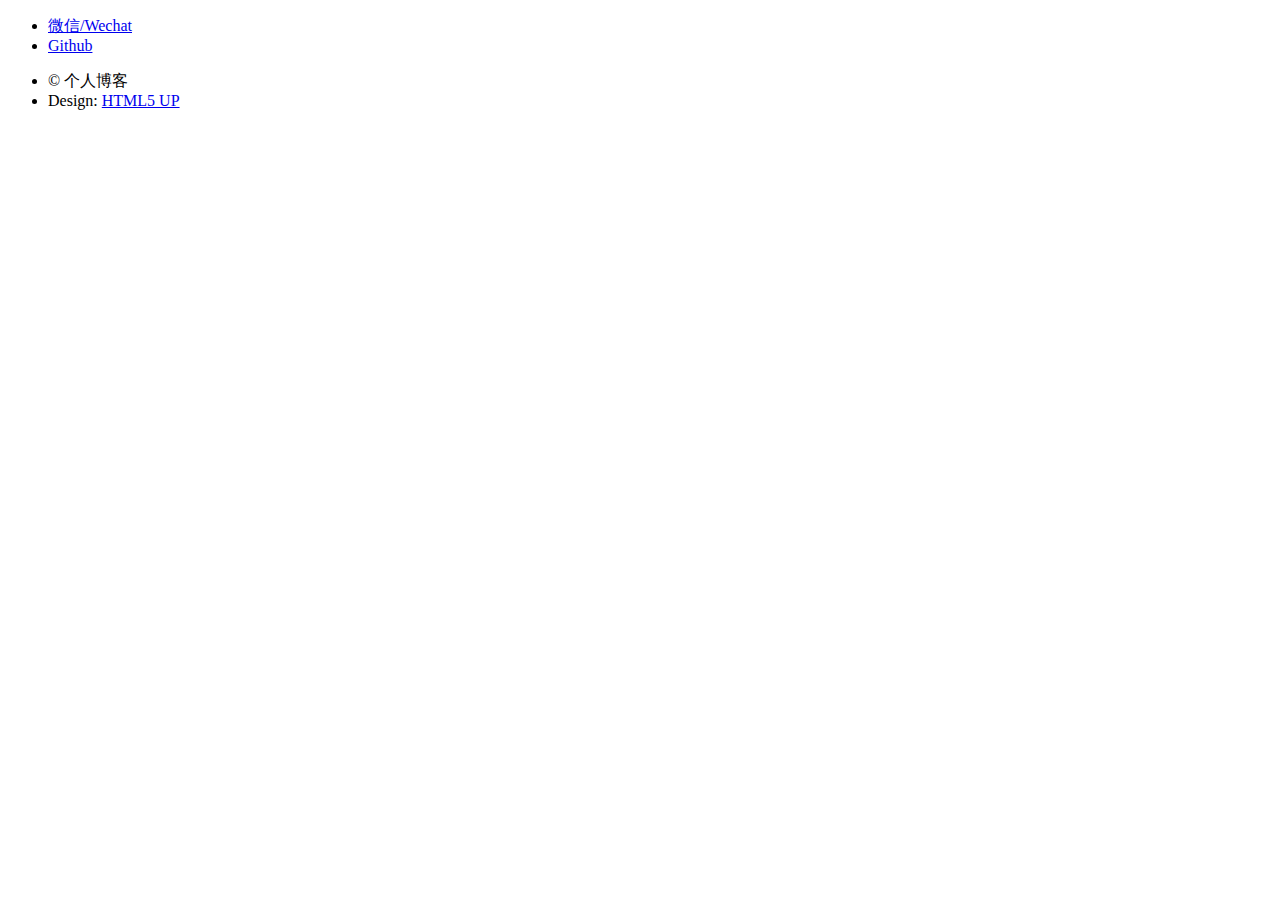
==== essays/20220725.html @ f76a9ac5 "Create 20220725.html" ====
<!DOCTYPE HTML>
<!--
	Strata by HTML5 UP
	html5up.net | @ajlkn
	Free for personal and commercial use under the CCA 3.0 license (html5up.net/license)
-->
<html>
	<head>
		<title>Strata by HTML5 UP</title>
		<meta charset="utf-8" />
		<meta name="viewport" content="width=device-width, initial-scale=1, user-scalable=no" />
		<link rel="stylesheet" href="assets/css/main.css" />
	</head>
	<body class="is-preload">
        		<!-- Footer -->
			<footer id="footer">
				<div class="inner">
					<ul class="icons">
						
						<li><a href="#" class="icon brands fa fa-weixin"><span class="label">微信/Wechat</span></a></li>
						<li><a href="https://github.com/demonh6" class="icon brands fa-github"><span class="label">Github</span></a></li>
					</ul>
					<ul class="copyright">
						<li>&copy; 个人博客</li><li>Design: <a href="http://html5up.net">HTML5 UP</a></li>
					</ul>
				</div>
			</footer>

		<!-- Scripts -->
			<script src="assets/js/jquery.min.js"></script>
			<script src="assets/js/jquery.poptrox.min.js"></script>
			<script src="assets/js/browser.min.js"></script>
			<script src="assets/js/breakpoints.min.js"></script>
			<script src="assets/js/util.js"></script>
			<script src="assets/js/main.js"></script>

	</body>
</html>
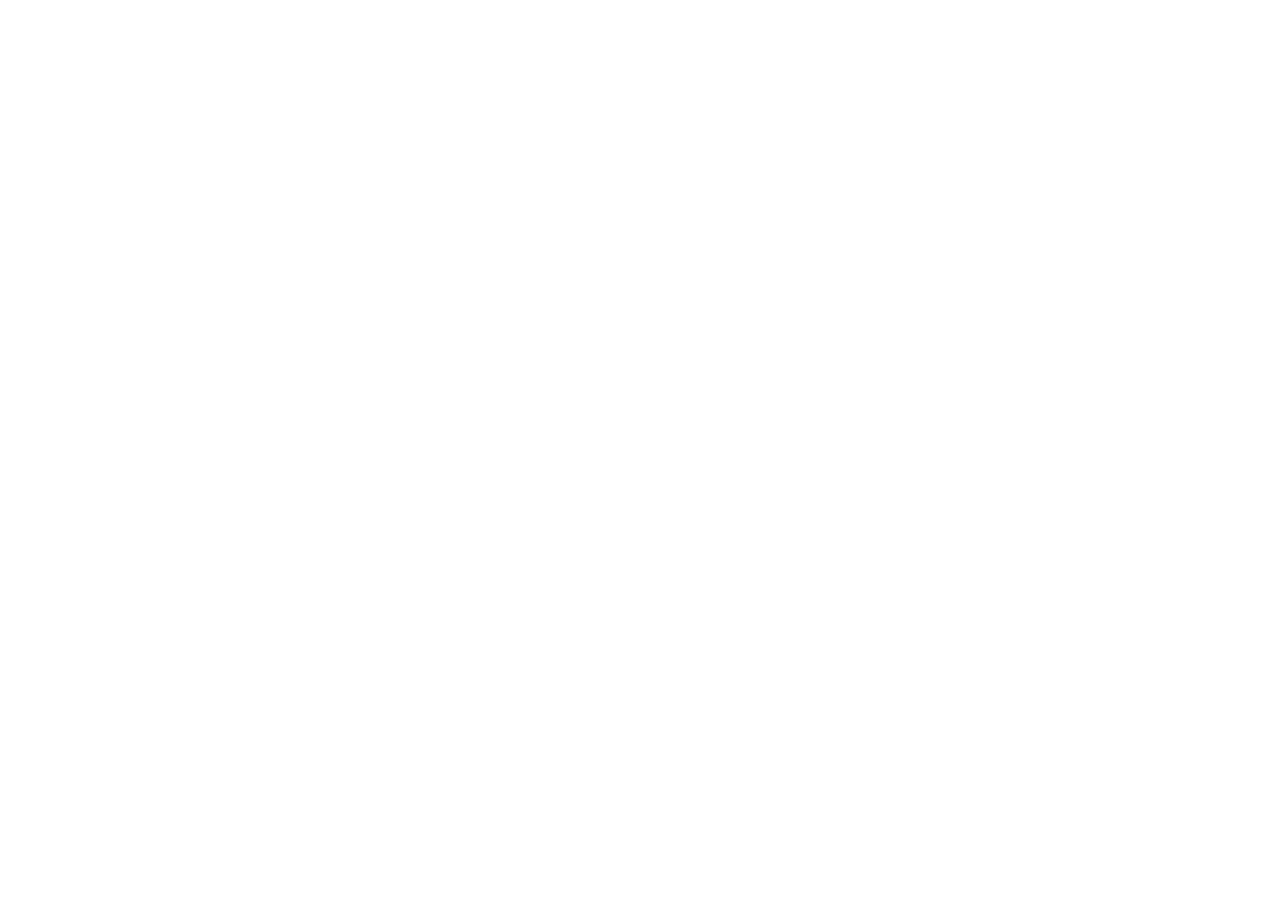
==== commit cbf86df9: "Update 20220725.html" ====
--- a/essays/20220725.html
+++ b/essays/20220725.html
@@ -9,7 +9,7 @@
 		<title>Strata by HTML5 UP</title>
 		<meta charset="utf-8" />
 		<meta name="viewport" content="width=device-width, initial-scale=1, user-scalable=no" />
-		<link rel="stylesheet" href="assets/css/main.css" />
+		<link rel="stylesheet" href="../assets/css/main.css" />
 	</head>
 	<body class="is-preload">
         		<!-- Footer -->
@@ -27,12 +27,12 @@
 			</footer>
 
 		<!-- Scripts -->
-			<script src="assets/js/jquery.min.js"></script>
-			<script src="assets/js/jquery.poptrox.min.js"></script>
-			<script src="assets/js/browser.min.js"></script>
-			<script src="assets/js/breakpoints.min.js"></script>
-			<script src="assets/js/util.js"></script>
-			<script src="assets/js/main.js"></script>
+			<script src="../assets/js/jquery.min.js"></script>
+			<script src="../assets/js/jquery.poptrox.min.js"></script>
+			<script src="../assets/js/browser.min.js"></script>
+			<script src="../assets/js/breakpoints.min.js"></script>
+			<script src="../assets/js/util.js"></script>
+			<script src="../assets/js/main.js"></script>
 
 	</body>
 </html>--- a/assets/css/main.css
+++ b/assets/css/main.css
@@ -0,0 +1,3221 @@
+@import url("fontawesome-all.min.css");
+@import url("https://fonts.googleapis.com/css?family=Source+Sans+Pro:400,400italic");
+
+/*
+	Strata by HTML5 UP
+	html5up.net | @ajlkn
+	Free for personal and commercial use under the CCA 3.0 license (html5up.net/license)
+*/
+
+html, body, div, span, applet, object,
+iframe, h1, h2, h3, h4, h5, h6, p, blockquote,
+pre, a, abbr, acronym, address, big, cite,
+code, del, dfn, em, img, ins, kbd, q, s, samp,
+small, strike, strong, sub, sup, tt, var, b,
+u, i, center, dl, dt, dd, ol, ul, li, fieldset,
+form, label, legend, table, caption, tbody,
+tfoot, thead, tr, th, td, article, aside,
+canvas, details, embed, figure, figcaption,
+footer, header, hgroup, menu, nav, output, ruby,
+section, summary, time, mark, audio, video {
+	margin: 0;
+	padding: 0;
+	border: 0;
+	font-size: 100%;
+	font: inherit;
+	vertical-align: baseline;}
+
+article, aside, details, figcaption, figure,
+footer, header, hgroup, menu, nav, section {
+	display: block;}
+
+body {
+	line-height: 1;
+}
+
+ol, ul {
+	list-style: none;
+}
+
+blockquote, q {
+	quotes: none;
+}
+
+	blockquote:before, blockquote:after, q:before, q:after {
+		content: '';
+		content: none;
+	}
+
+table {
+	border-collapse: collapse;
+	border-spacing: 0;
+}
+
+body {
+	-webkit-text-size-adjust: none;
+}
+
+mark {
+	background-color: transparent;
+	color: inherit;
+}
+
+input::-moz-focus-inner {
+	border: 0;
+	padding: 0;
+}
+
+input, select, textarea {
+	-moz-appearance: none;
+	-webkit-appearance: none;
+	-ms-appearance: none;
+	appearance: none;
+}
+
+/* Basic */
+
+	html {
+		box-sizing: border-box;
+	}
+
+	*, *:before, *:after {
+		box-sizing: inherit;
+	}
+
+	body {
+		background: #fff;
+	}
+
+		body.is-preload *, body.is-preload *:before, body.is-preload *:after {
+			-moz-animation: none !important;
+			-webkit-animation: none !important;
+			-ms-animation: none !important;
+			animation: none !important;
+			-moz-transition: none !important;
+			-webkit-transition: none !important;
+			-ms-transition: none !important;
+			transition: none !important;
+		}
+
+	body, input, select, textarea {
+		color: #a2a2a2;
+		font-family: "Source Sans Pro", Helvetica, sans-serif;
+		font-size: 16pt;
+		font-weight: 400;
+		line-height: 1.75em;
+	}
+
+	a {
+		-moz-transition: color 0.2s ease-in-out, border-color 0.2s ease-in-out;
+		-webkit-transition: color 0.2s ease-in-out, border-color 0.2s ease-in-out;
+		-ms-transition: color 0.2s ease-in-out, border-color 0.2s ease-in-out;
+		transition: color 0.2s ease-in-out, border-color 0.2s ease-in-out;
+		border-bottom: dotted 1px;
+		color: #49bf9d;
+		text-decoration: none;
+	}
+
+		a:hover {
+			border-bottom-color: transparent;
+			color: #49bf9d !important;
+			text-decoration: none;
+		}
+
+	strong, b {
+		color: #787878;
+		font-weight: 400;
+	}
+
+	em, i {
+		font-style: italic;
+	}
+
+	p {
+		margin: 0 0 2em 0;
+	}
+
+	h1, h2, h3, h4, h5, h6 {
+		color: #787878;
+		font-weight: 400;
+		line-height: 1em;
+		margin: 0 0 1em 0;
+	}
+
+		h1 a, h2 a, h3 a, h4 a, h5 a, h6 a {
+			color: inherit;
+			text-decoration: none;
+		}
+
+	h1 {
+		font-size: 2em;
+		line-height: 1.5em;
+	}
+
+	h2 {
+		font-size: 1.5em;
+		line-height: 1.5em;
+	}
+
+	h3 {
+		font-size: 1.25em;
+		line-height: 1.5em;
+	}
+
+	h4 {
+		font-size: 1.1em;
+		line-height: 1.5em;
+	}
+
+	h5 {
+		font-size: 0.9em;
+		line-height: 1.5em;
+	}
+
+	h6 {
+		font-size: 0.7em;
+		line-height: 1.5em;
+	}
+
+	sub {
+		font-size: 0.8em;
+		position: relative;
+		top: 0.5em;
+	}
+
+	sup {
+		font-size: 0.8em;
+		position: relative;
+		top: -0.5em;
+	}
+
+	hr {
+		border: 0;
+		border-bottom: solid 2px #efefef;
+		margin: 2em 0;
+	}
+
+		hr.major {
+			margin: 3em 0;
+		}
+
+	blockquote {
+		border-left: solid 6px #efefef;
+		font-style: italic;
+		margin: 0 0 2em 0;
+		padding: 0.5em 0 0.5em 1.5em;
+	}
+
+	code {
+		background: #f7f7f7;
+		border-radius: 0.35em;
+		border: solid 2px #efefef;
+		font-family: "Courier New", monospace;
+		font-size: 0.9em;
+		margin: 0 0.25em;
+		padding: 0.25em 0.65em;
+	}
+
+	pre {
+		-webkit-overflow-scrolling: touch;
+		font-family: "Courier New", monospace;
+		font-size: 0.9em;
+		margin: 0 0 2em 0;
+	}
+
+		pre code {
+			display: block;
+			line-height: 1.75em;
+			padding: 1em 1.5em;
+			overflow-x: auto;
+		}
+
+	.align-left {
+		text-align: left;
+	}
+
+	.align-center {
+		text-align: center;
+	}
+
+	.align-right {
+		text-align: right;
+	}
+
+/* Container */
+
+	.container {
+		margin: 0 auto;
+		max-width: calc(100% - 4em);
+		width: 100%;
+	}
+
+		.container.xsmall {
+			width: 25%;
+		}
+
+		.container.small {
+			width: 50%;
+		}
+
+		.container.medium {
+			width: 75%;
+		}
+
+		.container.large {
+			width: 125%;
+		}
+
+		.container.xlarge {
+			width: 150%;
+		}
+
+		.container.max {
+			width: 100%;
+		}
+
+		@media screen and (max-width: 980px) {
+
+			.container {
+				width: 100% !important;
+				max-width: 100% !important;
+			}
+
+		}
+
+		@media screen and (max-width: 480px) {
+
+			.container {
+				max-width: calc(100% - 3em);
+			}
+
+		}
+
+/* Row */
+
+	.row {
+		display: flex;
+		flex-wrap: wrap;
+		box-sizing: border-box;
+		align-items: stretch;
+	}
+
+		.row > * {
+			box-sizing: border-box;
+		}
+
+		.row.gtr-uniform > * > :last-child {
+			margin-bottom: 0;
+		}
+
+		.row.aln-left {
+			justify-content: flex-start;
+		}
+
+		.row.aln-center {
+			justify-content: center;
+		}
+
+		.row.aln-right {
+			justify-content: flex-end;
+		}
+
+		.row.aln-top {
+			align-items: flex-start;
+		}
+
+		.row.aln-middle {
+			align-items: center;
+		}
+
+		.row.aln-bottom {
+			align-items: flex-end;
+		}
+
+		.row > .imp {
+			order: -1;
+		}
+
+		.row > .col-1 {
+			width: 8.33333%;
+		}
+
+		.row > .off-1 {
+			margin-left: 8.33333%;
+		}
+
+		.row > .col-2 {
+			width: 16.66667%;
+		}
+
+		.row > .off-2 {
+			margin-left: 16.66667%;
+		}
+
+		.row > .col-3 {
+			width: 25%;
+		}
+
+		.row > .off-3 {
+			margin-left: 25%;
+		}
+
+		.row > .col-4 {
+			width: 33.33333%;
+		}
+
+		.row > .off-4 {
+			margin-left: 33.33333%;
+		}
+
+		.row > .col-5 {
+			width: 41.66667%;
+		}
+
+		.row > .off-5 {
+			margin-left: 41.66667%;
+		}
+
+		.row > .col-6 {
+			width: 50%;
+		}
+
+		.row > .off-6 {
+			margin-left: 50%;
+		}
+
+		.row > .col-7 {
+			width: 58.33333%;
+		}
+
+		.row > .off-7 {
+			margin-left: 58.33333%;
+		}
+
+		.row > .col-8 {
+			width: 66.66667%;
+		}
+
+		.row > .off-8 {
+			margin-left: 66.66667%;
+		}
+
+		.row > .col-9 {
+			width: 75%;
+		}
+
+		.row > .off-9 {
+			margin-left: 75%;
+		}
+
+		.row > .col-10 {
+			width: 83.33333%;
+		}
+
+		.row > .off-10 {
+			margin-left: 83.33333%;
+		}
+
+		.row > .col-11 {
+			width: 91.66667%;
+		}
+
+		.row > .off-11 {
+			margin-left: 91.66667%;
+		}
+
+		.row > .col-12 {
+			width: 100%;
+		}
+
+		.row > .off-12 {
+			margin-left: 100%;
+		}
+
+		.row.gtr-0 {
+			margin-top: 0;
+			margin-left: 0em;
+		}
+
+			.row.gtr-0 > * {
+				padding: 0 0 0 0em;
+			}
+
+			.row.gtr-0.gtr-uniform {
+				margin-top: 0em;
+			}
+
+				.row.gtr-0.gtr-uniform > * {
+					padding-top: 0em;
+				}
+
+		.row.gtr-25 {
+			margin-top: 0;
+			margin-left: -0.625em;
+		}
+
+			.row.gtr-25 > * {
+				padding: 0 0 0 0.625em;
+			}
+
+			.row.gtr-25.gtr-uniform {
+				margin-top: -0.625em;
+			}
+
+				.row.gtr-25.gtr-uniform > * {
+					padding-top: 0.625em;
+				}
+
+		.row.gtr-50 {
+			margin-top: 0;
+			margin-left: -1.25em;
+		}
+
+			.row.gtr-50 > * {
+				padding: 0 0 0 1.25em;
+			}
+
+			.row.gtr-50.gtr-uniform {
+				margin-top: -1.25em;
+			}
+
+				.row.gtr-50.gtr-uniform > * {
+					padding-top: 1.25em;
+				}
+
+		.row {
+			margin-top: 0;
+			margin-left: -2.5em;
+		}
+
+			.row > * {
+				padding: 0 0 0 2.5em;
+			}
+
+			.row.gtr-uniform {
+				margin-top: -2.5em;
+			}
+
+				.row.gtr-uniform > * {
+					padding-top: 2.5em;
+				}
+
+		.row.gtr-150 {
+			margin-top: 0;
+			margin-left: -3.75em;
+		}
+
+			.row.gtr-150 > * {
+				padding: 0 0 0 3.75em;
+			}
+
+			.row.gtr-150.gtr-uniform {
+				margin-top: -3.75em;
+			}
+
+				.row.gtr-150.gtr-uniform > * {
+					padding-top: 3.75em;
+				}
+
+		.row.gtr-200 {
+			margin-top: 0;
+			margin-left: -5em;
+		}
+
+			.row.gtr-200 > * {
+				padding: 0 0 0 5em;
+			}
+
+			.row.gtr-200.gtr-uniform {
+				margin-top: -5em;
+			}
+
+				.row.gtr-200.gtr-uniform > * {
+					padding-top: 5em;
+				}
+
+		@media screen and (max-width: 1800px) {
+
+			.row {
+				display: flex;
+				flex-wrap: wrap;
+				box-sizing: border-box;
+				align-items: stretch;
+			}
+
+				.row > * {
+					box-sizing: border-box;
+				}
+
+				.row.gtr-uniform > * > :last-child {
+					margin-bottom: 0;
+				}
+
+				.row.aln-left {
+					justify-content: flex-start;
+				}
+
+				.row.aln-center {
+					justify-content: center;
+				}
+
+				.row.aln-right {
+					justify-content: flex-end;
+				}
+
+				.row.aln-top {
+					align-items: flex-start;
+				}
+
+				.row.aln-middle {
+					align-items: center;
+				}
+
+				.row.aln-bottom {
+					align-items: flex-end;
+				}
+
+				.row > .imp-xlarge {
+					order: -1;
+				}
+
+				.row > .col-1-xlarge {
+					width: 8.33333%;
+				}
+
+				.row > .off-1-xlarge {
+					margin-left: 8.33333%;
+				}
+
+				.row > .col-2-xlarge {
+					width: 16.66667%;
+				}
+
+				.row > .off-2-xlarge {
+					margin-left: 16.66667%;
+				}
+
+				.row > .col-3-xlarge {
+					width: 25%;
+				}
+
+				.row > .off-3-xlarge {
+					margin-left: 25%;
+				}
+
+				.row > .col-4-xlarge {
+					width: 33.33333%;
+				}
+
+				.row > .off-4-xlarge {
+					margin-left: 33.33333%;
+				}
+
+				.row > .col-5-xlarge {
+					width: 41.66667%;
+				}
+
+				.row > .off-5-xlarge {
+					margin-left: 41.66667%;
+				}
+
+				.row > .col-6-xlarge {
+					width: 50%;
+				}
+
+				.row > .off-6-xlarge {
+					margin-left: 50%;
+				}
+
+				.row > .col-7-xlarge {
+					width: 58.33333%;
+				}
+
+				.row > .off-7-xlarge {
+					margin-left: 58.33333%;
+				}
+
+				.row > .col-8-xlarge {
+					width: 66.66667%;
+				}
+
+				.row > .off-8-xlarge {
+					margin-left: 66.66667%;
+				}
+
+				.row > .col-9-xlarge {
+					width: 75%;
+				}
+
+				.row > .off-9-xlarge {
+					margin-left: 75%;
+				}
+
+				.row > .col-10-xlarge {
+					width: 83.33333%;
+				}
+
+				.row > .off-10-xlarge {
+					margin-left: 83.33333%;
+				}
+
+				.row > .col-11-xlarge {
+					width: 91.66667%;
+				}
+
+				.row > .off-11-xlarge {
+					margin-left: 91.66667%;
+				}
+
+				.row > .col-12-xlarge {
+					width: 100%;
+				}
+
+				.row > .off-12-xlarge {
+					margin-left: 100%;
+				}
+
+				.row.gtr-0 {
+					margin-top: 0;
+					margin-left: 0em;
+				}
+
+					.row.gtr-0 > * {
+						padding: 0 0 0 0em;
+					}
+
+					.row.gtr-0.gtr-uniform {
+						margin-top: 0em;
+					}
+
+						.row.gtr-0.gtr-uniform > * {
+							padding-top: 0em;
+						}
+
+				.row.gtr-25 {
+					margin-top: 0;
+					margin-left: -0.625em;
+				}
+
+					.row.gtr-25 > * {
+						padding: 0 0 0 0.625em;
+					}
+
+					.row.gtr-25.gtr-uniform {
+						margin-top: -0.625em;
+					}
+
+						.row.gtr-25.gtr-uniform > * {
+							padding-top: 0.625em;
+						}
+
+				.row.gtr-50 {
+					margin-top: 0;
+					margin-left: -1.25em;
+				}
+
+					.row.gtr-50 > * {
+						padding: 0 0 0 1.25em;
+					}
+
+					.row.gtr-50.gtr-uniform {
+						margin-top: -1.25em;
+					}
+
+						.row.gtr-50.gtr-uniform > * {
+							padding-top: 1.25em;
+						}
+
+				.row {
+					margin-top: 0;
+					margin-left: -2.5em;
+				}
+
+					.row > * {
+						padding: 0 0 0 2.5em;
+					}
+
+					.row.gtr-uniform {
+						margin-top: -2.5em;
+					}
+
+						.row.gtr-uniform > * {
+							padding-top: 2.5em;
+						}
+
+				.row.gtr-150 {
+					margin-top: 0;
+					margin-left: -3.75em;
+				}
+
+					.row.gtr-150 > * {
+						padding: 0 0 0 3.75em;
+					}
+
+					.row.gtr-150.gtr-uniform {
+						margin-top: -3.75em;
+					}
+
+						.row.gtr-150.gtr-uniform > * {
+							padding-top: 3.75em;
+						}
+
+				.row.gtr-200 {
+					margin-top: 0;
+					margin-left: -5em;
+				}
+
+					.row.gtr-200 > * {
+						padding: 0 0 0 5em;
+					}
+
+					.row.gtr-200.gtr-uniform {
+						margin-top: -5em;
+					}
+
+						.row.gtr-200.gtr-uniform > * {
+							padding-top: 5em;
+						}
+
+		}
+
+		@media screen and (max-width: 1280px) {
+
+			.row {
+				display: flex;
+				flex-wrap: wrap;
+				box-sizing: border-box;
+				align-items: stretch;
+			}
+
+				.row > * {
+					box-sizing: border-box;
+				}
+
+				.row.gtr-uniform > * > :last-child {
+					margin-bottom: 0;
+				}
+
+				.row.aln-left {
+					justify-content: flex-start;
+				}
+
+				.row.aln-center {
+					justify-content: center;
+				}
+
+				.row.aln-right {
+					justify-content: flex-end;
+				}
+
+				.row.aln-top {
+					align-items: flex-start;
+				}
+
+				.row.aln-middle {
+					align-items: center;
+				}
+
+				.row.aln-bottom {
+					align-items: flex-end;
+				}
+
+				.row > .imp-large {
+					order: -1;
+				}
+
+				.row > .col-1-large {
+					width: 8.33333%;
+				}
+
+				.row > .off-1-large {
+					margin-left: 8.33333%;
+				}
+
+				.row > .col-2-large {
+					width: 16.66667%;
+				}
+
+				.row > .off-2-large {
+					margin-left: 16.66667%;
+				}
+
+				.row > .col-3-large {
+					width: 25%;
+				}
+
+				.row > .off-3-large {
+					margin-left: 25%;
+				}
+
+				.row > .col-4-large {
+					width: 33.33333%;
+				}
+
+				.row > .off-4-large {
+					margin-left: 33.33333%;
+				}
+
+				.row > .col-5-large {
+					width: 41.66667%;
+				}
+
+				.row > .off-5-large {
+					margin-left: 41.66667%;
+				}
+
+				.row > .col-6-large {
+					width: 50%;
+				}
+
+				.row > .off-6-large {
+					margin-left: 50%;
+				}
+
+				.row > .col-7-large {
+					width: 58.33333%;
+				}
+
+				.row > .off-7-large {
+					margin-left: 58.33333%;
+				}
+
+				.row > .col-8-large {
+					width: 66.66667%;
+				}
+
+				.row > .off-8-large {
+					margin-left: 66.66667%;
+				}
+
+				.row > .col-9-large {
+					width: 75%;
+				}
+
+				.row > .off-9-large {
+					margin-left: 75%;
+				}
+
+				.row > .col-10-large {
+					width: 83.33333%;
+				}
+
+				.row > .off-10-large {
+					margin-left: 83.33333%;
+				}
+
+				.row > .col-11-large {
+					width: 91.66667%;
+				}
+
+				.row > .off-11-large {
+					margin-left: 91.66667%;
+				}
+
+				.row > .col-12-large {
+					width: 100%;
+				}
+
+				.row > .off-12-large {
+					margin-left: 100%;
+				}
+
+				.row.gtr-0 {
+					margin-top: 0;
+					margin-left: 0em;
+				}
+
+					.row.gtr-0 > * {
+						padding: 0 0 0 0em;
+					}
+
+					.row.gtr-0.gtr-uniform {
+						margin-top: 0em;
+					}
+
+						.row.gtr-0.gtr-uniform > * {
+							padding-top: 0em;
+						}
+
+				.row.gtr-25 {
+					margin-top: 0;
+					margin-left: -0.5em;
+				}
+
+					.row.gtr-25 > * {
+						padding: 0 0 0 0.5em;
+					}
+
+					.row.gtr-25.gtr-uniform {
+						margin-top: -0.5em;
+					}
+
+						.row.gtr-25.gtr-uniform > * {
+							padding-top: 0.5em;
+						}
+
+				.row.gtr-50 {
+					margin-top: 0;
+					margin-left: -1em;
+				}
+
+					.row.gtr-50 > * {
+						padding: 0 0 0 1em;
+					}
+
+					.row.gtr-50.gtr-uniform {
+						margin-top: -1em;
+					}
+
+						.row.gtr-50.gtr-uniform > * {
+							padding-top: 1em;
+						}
+
+				.row {
+					margin-top: 0;
+					margin-left: -2em;
+				}
+
+					.row > * {
+						padding: 0 0 0 2em;
+					}
+
+					.row.gtr-uniform {
+						margin-top: -2em;
+					}
+
+						.row.gtr-uniform > * {
+							padding-top: 2em;
+						}
+
+				.row.gtr-150 {
+					margin-top: 0;
+					margin-left: -3em;
+				}
+
+					.row.gtr-150 > * {
+						padding: 0 0 0 3em;
+					}
+
+					.row.gtr-150.gtr-uniform {
+						margin-top: -3em;
+					}
+
+						.row.gtr-150.gtr-uniform > * {
+							padding-top: 3em;
+						}
+
+				.row.gtr-200 {
+					margin-top: 0;
+					margin-left: -4em;
+				}
+
+					.row.gtr-200 > * {
+						padding: 0 0 0 4em;
+					}
+
+					.row.gtr-200.gtr-uniform {
+						margin-top: -4em;
+					}
+
+						.row.gtr-200.gtr-uniform > * {
+							padding-top: 4em;
+						}
+
+		}
+
+		@media screen and (max-width: 980px) {
+
+			.row {
+				display: flex;
+				flex-wrap: wrap;
+				box-sizing: border-box;
+				align-items: stretch;
+			}
+
+				.row > * {
+					box-sizing: border-box;
+				}
+
+				.row.gtr-uniform > * > :last-child {
+					margin-bottom: 0;
+				}
+
+				.row.aln-left {
+					justify-content: flex-start;
+				}
+
+				.row.aln-center {
+					justify-content: center;
+				}
+
+				.row.aln-right {
+					justify-content: flex-end;
+				}
+
+				.row.aln-top {
+					align-items: flex-start;
+				}
+
+				.row.aln-middle {
+					align-items: center;
+				}
+
+				.row.aln-bottom {
+					align-items: flex-end;
+				}
+
+				.row > .imp-medium {
+					order: -1;
+				}
+
+				.row > .col-1-medium {
+					width: 8.33333%;
+				}
+
+				.row > .off-1-medium {
+					margin-left: 8.33333%;
+				}
+
+				.row > .col-2-medium {
+					width: 16.66667%;
+				}
+
+				.row > .off-2-medium {
+					margin-left: 16.66667%;
+				}
+
+				.row > .col-3-medium {
+					width: 25%;
+				}
+
+				.row > .off-3-medium {
+					margin-left: 25%;
+				}
+
+				.row > .col-4-medium {
+					width: 33.33333%;
+				}
+
+				.row > .off-4-medium {
+					margin-left: 33.33333%;
+				}
+
+				.row > .col-5-medium {
+					width: 41.66667%;
+				}
+
+				.row > .off-5-medium {
+					margin-left: 41.66667%;
+				}
+
+				.row > .col-6-medium {
+					width: 50%;
+				}
+
+				.row > .off-6-medium {
+					margin-left: 50%;
+				}
+
+				.row > .col-7-medium {
+					width: 58.33333%;
+				}
+
+				.row > .off-7-medium {
+					margin-left: 58.33333%;
+				}
+
+				.row > .col-8-medium {
+					width: 66.66667%;
+				}
+
+				.row > .off-8-medium {
+					margin-left: 66.66667%;
+				}
+
+				.row > .col-9-medium {
+					width: 75%;
+				}
+
+				.row > .off-9-medium {
+					margin-left: 75%;
+				}
+
+				.row > .col-10-medium {
+					width: 83.33333%;
+				}
+
+				.row > .off-10-medium {
+					margin-left: 83.33333%;
+				}
+
+				.row > .col-11-medium {
+					width: 91.66667%;
+				}
+
+				.row > .off-11-medium {
+					margin-left: 91.66667%;
+				}
+
+				.row > .col-12-medium {
+					width: 100%;
+				}
+
+				.row > .off-12-medium {
+					margin-left: 100%;
+				}
+
+				.row.gtr-0 {
+					margin-top: 0;
+					margin-left: 0em;
+				}
+
+					.row.gtr-0 > * {
+						padding: 0 0 0 0em;
+					}
+
+					.row.gtr-0.gtr-uniform {
+						margin-top: 0em;
+					}
+
+						.row.gtr-0.gtr-uniform > * {
+							padding-top: 0em;
+						}
+
+				.row.gtr-25 {
+					margin-top: 0;
+					margin-left: -0.5em;
+				}
+
+					.row.gtr-25 > * {
+						padding: 0 0 0 0.5em;
+					}
+
+					.row.gtr-25.gtr-uniform {
+						margin-top: -0.5em;
+					}
+
+						.row.gtr-25.gtr-uniform > * {
+							padding-top: 0.5em;
+						}
+
+				.row.gtr-50 {
+					margin-top: 0;
+					margin-left: -1em;
+				}
+
+					.row.gtr-50 > * {
+						padding: 0 0 0 1em;
+					}
+
+					.row.gtr-50.gtr-uniform {
+						margin-top: -1em;
+					}
+
+						.row.gtr-50.gtr-uniform > * {
+							padding-top: 1em;
+						}
+
+				.row {
+					margin-top: 0;
+					margin-left: -2em;
+				}
+
+					.row > * {
+						padding: 0 0 0 2em;
+					}
+
+					.row.gtr-uniform {
+						margin-top: -2em;
+					}
+
+						.row.gtr-uniform > * {
+							padding-top: 2em;
+						}
+
+				.row.gtr-150 {
+					margin-top: 0;
+					margin-left: -3em;
+				}
+
+					.row.gtr-150 > * {
+						padding: 0 0 0 3em;
+					}
+
+					.row.gtr-150.gtr-uniform {
+						margin-top: -3em;
+					}
+
+						.row.gtr-150.gtr-uniform > * {
+							padding-top: 3em;
+						}
+
+				.row.gtr-200 {
+					margin-top: 0;
+					margin-left: -4em;
+				}
+
+					.row.gtr-200 > * {
+						padding: 0 0 0 4em;
+					}
+
+					.row.gtr-200.gtr-uniform {
+						margin-top: -4em;
+					}
+
+						.row.gtr-200.gtr-uniform > * {
+							padding-top: 4em;
+						}
+
+		}
+
+		@media screen and (max-width: 736px) {
+
+			.row {
+				display: flex;
+				flex-wrap: wrap;
+				box-sizing: border-box;
+				align-items: stretch;
+			}
+
+				.row > * {
+					box-sizing: border-box;
+				}
+
+				.row.gtr-uniform > * > :last-child {
+					margin-bottom: 0;
+				}
+
+				.row.aln-left {
+					justify-content: flex-start;
+				}
+
+				.row.aln-center {
+					justify-content: center;
+				}
+
+				.row.aln-right {
+					justify-content: flex-end;
+				}
+
+				.row.aln-top {
+					align-items: flex-start;
+				}
+
+				.row.aln-middle {
+					align-items: center;
+				}
+
+				.row.aln-bottom {
+					align-items: flex-end;
+				}
+
+				.row > .imp-small {
+					order: -1;
+				}
+
+				.row > .col-1-small {
+					width: 8.33333%;
+				}
+
+				.row > .off-1-small {
+					margin-left: 8.33333%;
+				}
+
+				.row > .col-2-small {
+					width: 16.66667%;
+				}
+
+				.row > .off-2-small {
+					margin-left: 16.66667%;
+				}
+
+				.row > .col-3-small {
+					width: 25%;
+				}
+
+				.row > .off-3-small {
+					margin-left: 25%;
+				}
+
+				.row > .col-4-small {
+					width: 33.33333%;
+				}
+
+				.row > .off-4-small {
+					margin-left: 33.33333%;
+				}
+
+				.row > .col-5-small {
+					width: 41.66667%;
+				}
+
+				.row > .off-5-small {
+					margin-left: 41.66667%;
+				}
+
+				.row > .col-6-small {
+					width: 50%;
+				}
+
+				.row > .off-6-small {
+					margin-left: 50%;
+				}
+
+				.row > .col-7-small {
+					width: 58.33333%;
+				}
+
+				.row > .off-7-small {
+					margin-left: 58.33333%;
+				}
+
+				.row > .col-8-small {
+					width: 66.66667%;
+				}
+
+				.row > .off-8-small {
+					margin-left: 66.66667%;
+				}
+
+				.row > .col-9-small {
+					width: 75%;
+				}
+
+				.row > .off-9-small {
+					margin-left: 75%;
+				}
+
+				.row > .col-10-small {
+					width: 83.33333%;
+				}
+
+				.row > .off-10-small {
+					margin-left: 83.33333%;
+				}
+
+				.row > .col-11-small {
+					width: 91.66667%;
+				}
+
+				.row > .off-11-small {
+					margin-left: 91.66667%;
+				}
+
+				.row > .col-12-small {
+					width: 100%;
+				}
+
+				.row > .off-12-small {
+					margin-left: 100%;
+				}
+
+				.row.gtr-0 {
+					margin-top: 0;
+					margin-left: 0em;
+				}
+
+					.row.gtr-0 > * {
+						padding: 0 0 0 0em;
+					}
+
+					.row.gtr-0.gtr-uniform {
+						margin-top: 0em;
+					}
+
+						.row.gtr-0.gtr-uniform > * {
+							padding-top: 0em;
+						}
+
+				.row.gtr-25 {
+					margin-top: 0;
+					margin-left: -0.375em;
+				}
+
+					.row.gtr-25 > * {
+						padding: 0 0 0 0.375em;
+					}
+
+					.row.gtr-25.gtr-uniform {
+						margin-top: -0.375em;
+					}
+
+						.row.gtr-25.gtr-uniform > * {
+							padding-top: 0.375em;
+						}
+
+				.row.gtr-50 {
+					margin-top: 0;
+					margin-left: -0.75em;
+				}
+
+					.row.gtr-50 > * {
+						padding: 0 0 0 0.75em;
+					}
+
+					.row.gtr-50.gtr-uniform {
+						margin-top: -0.75em;
+					}
+
+						.row.gtr-50.gtr-uniform > * {
+							padding-top: 0.75em;
+						}
+
+				.row {
+					margin-top: 0;
+					margin-left: -1.5em;
+				}
+
+					.row > * {
+						padding: 0 0 0 1.5em;
+					}
+
+					.row.gtr-uniform {
+						margin-top: -1.5em;
+					}
+
+						.row.gtr-uniform > * {
+							padding-top: 1.5em;
+						}
+
+				.row.gtr-150 {
+					margin-top: 0;
+					margin-left: -2.25em;
+				}
+
+					.row.gtr-150 > * {
+						padding: 0 0 0 2.25em;
+					}
+
+					.row.gtr-150.gtr-uniform {
+						margin-top: -2.25em;
+					}
+
+						.row.gtr-150.gtr-uniform > * {
+							padding-top: 2.25em;
+						}
+
+				.row.gtr-200 {
+					margin-top: 0;
+					margin-left: -3em;
+				}
+
+					.row.gtr-200 > * {
+						padding: 0 0 0 3em;
+					}
+
+					.row.gtr-200.gtr-uniform {
+						margin-top: -3em;
+					}
+
+						.row.gtr-200.gtr-uniform > * {
+							padding-top: 3em;
+						}
+
+		}
+
+		@media screen and (max-width: 480px) {
+
+			.row {
+				display: flex;
+				flex-wrap: wrap;
+				box-sizing: border-box;
+				align-items: stretch;
+			}
+
+				.row > * {
+					box-sizing: border-box;
+				}
+
+				.row.gtr-uniform > * > :last-child {
+					margin-bottom: 0;
+				}
+
+				.row.aln-left {
+					justify-content: flex-start;
+				}
+
+				.row.aln-center {
+					justify-content: center;
+				}
+
+				.row.aln-right {
+					justify-content: flex-end;
+				}
+
+				.row.aln-top {
+					align-items: flex-start;
+				}
+
+				.row.aln-middle {
+					align-items: center;
+				}
+
+				.row.aln-bottom {
+					align-items: flex-end;
+				}
+
+				.row > .imp-xsmall {
+					order: -1;
+				}
+
+				.row > .col-1-xsmall {
+					width: 8.33333%;
+				}
+
+				.row > .off-1-xsmall {
+					margin-left: 8.33333%;
+				}
+
+				.row > .col-2-xsmall {
+					width: 16.66667%;
+				}
+
+				.row > .off-2-xsmall {
+					margin-left: 16.66667%;
+				}
+
+				.row > .col-3-xsmall {
+					width: 25%;
+				}
+
+				.row > .off-3-xsmall {
+					margin-left: 25%;
+				}
+
+				.row > .col-4-xsmall {
+					width: 33.33333%;
+				}
+
+				.row > .off-4-xsmall {
+					margin-left: 33.33333%;
+				}
+
+				.row > .col-5-xsmall {
+					width: 41.66667%;
+				}
+
+				.row > .off-5-xsmall {
+					margin-left: 41.66667%;
+				}
+
+				.row > .col-6-xsmall {
+					width: 50%;
+				}
+
+				.row > .off-6-xsmall {
+					margin-left: 50%;
+				}
+
+				.row > .col-7-xsmall {
+					width: 58.33333%;
+				}
+
+				.row > .off-7-xsmall {
+					margin-left: 58.33333%;
+				}
+
+				.row > .col-8-xsmall {
+					width: 66.66667%;
+				}
+
+				.row > .off-8-xsmall {
+					margin-left: 66.66667%;
+				}
+
+				.row > .col-9-xsmall {
+					width: 75%;
+				}
+
+				.row > .off-9-xsmall {
+					margin-left: 75%;
+				}
+
+				.row > .col-10-xsmall {
+					width: 83.33333%;
+				}
+
+				.row > .off-10-xsmall {
+					margin-left: 83.33333%;
+				}
+
+				.row > .col-11-xsmall {
+					width: 91.66667%;
+				}
+
+				.row > .off-11-xsmall {
+					margin-left: 91.66667%;
+				}
+
+				.row > .col-12-xsmall {
+					width: 100%;
+				}
+
+				.row > .off-12-xsmall {
+					margin-left: 100%;
+				}
+
+				.row.gtr-0 {
+					margin-top: 0;
+					margin-left: 0em;
+				}
+
+					.row.gtr-0 > * {
+						padding: 0 0 0 0em;
+					}
+
+					.row.gtr-0.gtr-uniform {
+						margin-top: 0em;
+					}
+
+						.row.gtr-0.gtr-uniform > * {
+							padding-top: 0em;
+						}
+
+				.row.gtr-25 {
+					margin-top: 0;
+					margin-left: -0.375em;
+				}
+
+					.row.gtr-25 > * {
+						padding: 0 0 0 0.375em;
+					}
+
+					.row.gtr-25.gtr-uniform {
+						margin-top: -0.375em;
+					}
+
+						.row.gtr-25.gtr-uniform > * {
+							padding-top: 0.375em;
+						}
+
+				.row.gtr-50 {
+					margin-top: 0;
+					margin-left: -0.75em;
+				}
+
+					.row.gtr-50 > * {
+						padding: 0 0 0 0.75em;
+					}
+
+					.row.gtr-50.gtr-uniform {
+						margin-top: -0.75em;
+					}
+
+						.row.gtr-50.gtr-uniform > * {
+							padding-top: 0.75em;
+						}
+
+				.row {
+					margin-top: 0;
+					margin-left: -1.5em;
+				}
+
+					.row > * {
+						padding: 0 0 0 1.5em;
+					}
+
+					.row.gtr-uniform {
+						margin-top: -1.5em;
+					}
+
+						.row.gtr-uniform > * {
+							padding-top: 1.5em;
+						}
+
+				.row.gtr-150 {
+					margin-top: 0;
+					margin-left: -2.25em;
+				}
+
+					.row.gtr-150 > * {
+						padding: 0 0 0 2.25em;
+					}
+
+					.row.gtr-150.gtr-uniform {
+						margin-top: -2.25em;
+					}
+
+						.row.gtr-150.gtr-uniform > * {
+							padding-top: 2.25em;
+						}
+
+				.row.gtr-200 {
+					margin-top: 0;
+					margin-left: -3em;
+				}
+
+					.row.gtr-200 > * {
+						padding: 0 0 0 3em;
+					}
+
+					.row.gtr-200.gtr-uniform {
+						margin-top: -3em;
+					}
+
+						.row.gtr-200.gtr-uniform > * {
+							padding-top: 3em;
+						}
+
+		}
+
+/* Section/Article */
+
+	section.special, article.special {
+		text-align: center;
+	}
+
+	header p {
+		color: #b2b2b2;
+		position: relative;
+		margin: 0 0 1.5em 0;
+	}
+
+	header h2 + p {
+		font-size: 1.25em;
+		margin-top: -1em;
+		line-height: 1.5em;
+	}
+
+	header h3 + p {
+		font-size: 1.1em;
+		margin-top: -0.8em;
+		line-height: 1.5em;
+	}
+
+	header h4 + p,
+	header h5 + p,
+	header h6 + p {
+		font-size: 0.9em;
+		margin-top: -0.6em;
+		line-height: 1.5em;
+	}
+
+	header.major h2 {
+		font-size: 2em;
+	}
+
+/* Form */
+
+	form {
+		margin: 0 0 2em 0;
+	}
+
+	label {
+		color: #787878;
+		display: block;
+		font-size: 0.9em;
+		font-weight: 400;
+		margin: 0 0 1em 0;
+	}
+
+	input[type="text"],
+	input[type="password"],
+	input[type="email"],
+	select,
+	textarea {
+		-moz-appearance: none;
+		-webkit-appearance: none;
+		-ms-appearance: none;
+		appearance: none;
+		background: #f7f7f7;
+		border-radius: 0.35em;
+		border: solid 2px transparent;
+		color: inherit;
+		display: block;
+		outline: 0;
+		padding: 0 0.75em;
+		text-decoration: none;
+		width: 100%;
+	}
+
+		input[type="text"]:invalid,
+		input[type="password"]:invalid,
+		input[type="email"]:invalid,
+		select:invalid,
+		textarea:invalid {
+			box-shadow: none;
+		}
+
+		input[type="text"]:focus,
+		input[type="password"]:focus,
+		input[type="email"]:focus,
+		select:focus,
+		textarea:focus {
+			border-color: #49bf9d;
+		}
+
+	select {
+		background-image: url("data:image/svg+xml;charset=utf8,%3Csvg xmlns='http://www.w3.org/2000/svg' width='40' height='40' preserveAspectRatio='none' viewBox='0 0 40 40'%3E%3Cpath d='M9.4,12.3l10.4,10.4l10.4-10.4c0.2-0.2,0.5-0.4,0.9-0.4c0.3,0,0.6,0.1,0.9,0.4l3.3,3.3c0.2,0.2,0.4,0.5,0.4,0.9 c0,0.4-0.1,0.6-0.4,0.9L20.7,31.9c-0.2,0.2-0.5,0.4-0.9,0.4c-0.3,0-0.6-0.1-0.9-0.4L4.3,17.3c-0.2-0.2-0.4-0.5-0.4-0.9 c0-0.4,0.1-0.6,0.4-0.9l3.3-3.3c0.2-0.2,0.5-0.4,0.9-0.4S9.1,12.1,9.4,12.3z' fill='%23dfdfdf' /%3E%3C/svg%3E");
+		background-size: 1.25rem;
+		background-repeat: no-repeat;
+		background-position: calc(100% - 1rem) center;
+		height: 2.75em;
+		padding-right: 2.75em;
+		text-overflow: ellipsis;
+	}
+
+		select option {
+			color: #787878;
+			background: #fff;
+		}
+
+		select:focus::-ms-value {
+			background-color: transparent;
+		}
+
+		select::-ms-expand {
+			display: none;
+		}
+
+	input[type="text"],
+	input[type="password"],
+	input[type="email"],
+	select {
+		height: 2.75em;
+	}
+
+	textarea {
+		padding: 0.75em;
+	}
+
+	input[type="checkbox"],
+	input[type="radio"] {
+		-moz-appearance: none;
+		-webkit-appearance: none;
+		-ms-appearance: none;
+		appearance: none;
+		display: block;
+		float: left;
+		margin-right: -2em;
+		opacity: 0;
+		width: 1em;
+		z-index: -1;
+	}
+
+		input[type="checkbox"] + label,
+		input[type="radio"] + label {
+			text-decoration: none;
+			color: #a2a2a2;
+			cursor: pointer;
+			display: inline-block;
+			font-size: 1em;
+			font-weight: 400;
+			padding-left: 2.4em;
+			padding-right: 0.75em;
+			position: relative;
+		}
+
+			input[type="checkbox"] + label:before,
+			input[type="radio"] + label:before {
+				-moz-osx-font-smoothing: grayscale;
+				-webkit-font-smoothing: antialiased;
+				display: inline-block;
+				font-style: normal;
+				font-variant: normal;
+				text-rendering: auto;
+				line-height: 1;
+				text-transform: none !important;
+				font-family: 'Font Awesome 5 Free';
+				font-weight: 900;
+			}
+
+			input[type="checkbox"] + label:before,
+			input[type="radio"] + label:before {
+				background: #f7f7f7;
+				border-radius: 0.35em;
+				border: solid 2px transparent;
+				content: '';
+				display: inline-block;
+				font-size: 0.8em;
+				height: 2.0625em;
+				left: 0;
+				line-height: 1.85625em;
+				position: absolute;
+				text-align: center;
+				top: 0;
+				width: 2.0625em;
+			}
+
+		input[type="checkbox"]:checked + label:before,
+		input[type="radio"]:checked + label:before {
+			background: #787878;
+			border-color: #787878;
+			color: #fff;
+			content: '\f00c';
+		}
+
+		input[type="checkbox"]:focus + label:before,
+		input[type="radio"]:focus + label:before {
+			border-color: #49bf9d;
+		}
+
+	input[type="checkbox"] + label:before {
+		border-radius: 0.35em;
+	}
+
+	input[type="radio"] + label:before {
+		border-radius: 100%;
+	}
+
+	::-webkit-input-placeholder {
+		color: #b2b2b2 !important;
+		opacity: 1.0;
+	}
+
+	:-moz-placeholder {
+		color: #b2b2b2 !important;
+		opacity: 1.0;
+	}
+
+	::-moz-placeholder {
+		color: #b2b2b2 !important;
+		opacity: 1.0;
+	}
+
+	:-ms-input-placeholder {
+		color: #b2b2b2 !important;
+		opacity: 1.0;
+	}
+
+/* Box */
+
+	.box {
+		border-radius: 0.35em;
+		border: solid 2px #efefef;
+		margin-bottom: 2em;
+		padding: 1.5em;
+	}
+
+		.box > :last-child,
+		.box > :last-child > :last-child,
+		.box > :last-child > :last-child > :last-child {
+			margin-bottom: 0;
+		}
+
+		.box.alt {
+			border: 0;
+			border-radius: 0;
+			padding: 0;
+		}
+
+/* Icon */
+
+	.icon {
+		text-decoration: none;
+		border-bottom: none;
+		position: relative;
+	}
+
+		.icon:before {
+			-moz-osx-font-smoothing: grayscale;
+			-webkit-font-smoothing: antialiased;
+			display: inline-block;
+			font-style: normal;
+			font-variant: normal;
+			text-rendering: auto;
+			line-height: 1;
+			text-transform: none !important;
+			font-family: 'Font Awesome 5 Free';
+			font-weight: 400;
+		}
+
+		.icon > .label {
+			display: none;
+		}
+
+		.icon:before {
+			line-height: inherit;
+		}
+
+		.icon.solid:before {
+			font-weight: 900;
+		}
+
+		.icon.brands:before {
+			font-family: 'Font Awesome 5 Brands';
+		}
+
+/* Image */
+
+	.image {
+		border-radius: 0.35em;
+		border: 0;
+		display: inline-block;
+		position: relative;
+	}
+
+		.image:before {
+			-moz-transition: opacity 0.2s ease-in-out;
+			-webkit-transition: opacity 0.2s ease-in-out;
+			-ms-transition: opacity 0.2s ease-in-out;
+			transition: opacity 0.2s ease-in-out;
+			background: url("images/overlay.png");
+			border-radius: 0.35em;
+			content: '';
+			display: block;
+			height: 100%;
+			left: 0;
+			opacity: 0.5;
+			position: absolute;
+			top: 0;
+			width: 100%;
+		}
+
+		.image.thumb {
+			text-align: center;
+		}
+
+			.image.thumb:after {
+				-moz-transition: opacity 0.2s ease-in-out;
+				-webkit-transition: opacity 0.2s ease-in-out;
+				-ms-transition: opacity 0.2s ease-in-out;
+				transition: opacity 0.2s ease-in-out;
+				border-radius: 0.35em;
+				border: solid 3px rgba(255, 255, 255, 0.5);
+				color: #fff;
+				content: 'View';
+				display: inline-block;
+				font-size: 0.8em;
+				font-weight: 400;
+				left: 50%;
+				line-height: 2.25em;
+				margin: -1.25em 0 0 -3em;
+				opacity: 0;
+				padding: 0 1.5em;
+				position: absolute;
+				text-align: center;
+				text-decoration: none;
+				top: 50%;
+				white-space: nowrap;
+			}
+
+			.image.thumb:hover:after {
+				opacity: 1.0;
+			}
+
+			.image.thumb:hover:before {
+				background: url("images/overlay.png"), url("images/overlay.png");
+				opacity: 1.0;
+			}
+
+		.image img {
+			border-radius: 0.35em;
+			display: block;
+		}
+
+		.image.left {
+			float: left;
+			margin: 0 1.5em 1em 0;
+			top: 0.25em;
+		}
+
+		.image.right {
+			float: right;
+			margin: 0 0 1em 1.5em;
+			top: 0.25em;
+		}
+
+		.image.left, .image.right {
+			max-width: 40%;
+		}
+
+			.image.left img, .image.right img {
+				width: 100%;
+			}
+
+		.image.fit {
+			display: block;
+			margin: 0 0 2em 0;
+			width: 100%;
+		}
+
+			.image.fit img {
+				width: 100%;
+			}
+
+		.image.avatar {
+			border-radius: 100%;
+		}
+
+			.image.avatar:before {
+				display: none;
+			}
+
+			.image.avatar img {
+				border-radius: 100%;
+				width: 100%;
+			}
+
+/* List */
+
+	ol {
+		list-style: decimal;
+		margin: 0 0 2em 0;
+		padding-left: 1.25em;
+	}
+
+		ol li {
+			padding-left: 0.25em;
+		}
+
+	ul {
+		list-style: disc;
+		margin: 0 0 2em 0;
+		padding-left: 1em;
+	}
+
+		ul li {
+			padding-left: 0.5em;
+		}
+
+		ul.alt {
+			list-style: none;
+			padding-left: 0;
+		}
+
+			ul.alt li {
+				border-top: solid 2px #efefef;
+				padding: 0.5em 0;
+			}
+
+				ul.alt li:first-child {
+					border-top: 0;
+					padding-top: 0;
+				}
+
+	dl {
+		margin: 0 0 2em 0;
+	}
+
+/* Icons */
+
+	ul.icons {
+		cursor: default;
+		list-style: none;
+		padding-left: 0;
+	}
+
+		ul.icons li {
+			display: inline-block;
+			padding: 0 1em 0 0;
+		}
+
+			ul.icons li:last-child {
+				padding-right: 0;
+			}
+
+			ul.icons li .icon:before {
+				font-size: 1.5em;
+			}
+
+/* Labeled Icons */
+
+	ul.labeled-icons {
+		list-style: none;
+		padding: 0;
+	}
+
+		ul.labeled-icons li {
+			line-height: 1.75em;
+			margin: 1.5em 0 0 0;
+			padding-left: 2.25em;
+			position: relative;
+		}
+
+			ul.labeled-icons li:first-child {
+				margin-top: 0;
+			}
+
+			ul.labeled-icons li a {
+				color: inherit;
+			}
+
+			ul.labeled-icons li h3 {
+				color: #b2b2b2;
+				left: 0;
+				position: absolute;
+				text-align: center;
+				top: 0;
+				width: 1em;
+			}
+
+/* Actions */
+
+	ul.actions {
+		display: -moz-flex;
+		display: -webkit-flex;
+		display: -ms-flex;
+		display: flex;
+		cursor: default;
+		list-style: none;
+		margin-left: -1em;
+		padding-left: 0;
+	}
+
+		ul.actions li {
+			padding: 0 0 0 1em;
+			vertical-align: middle;
+		}
+
+		ul.actions.special {
+			-moz-justify-content: center;
+			-webkit-justify-content: center;
+			-ms-justify-content: center;
+			justify-content: center;
+			width: 100%;
+			margin-left: 0;
+		}
+
+			ul.actions.special li:first-child {
+				padding-left: 0;
+			}
+
+		ul.actions.stacked {
+			-moz-flex-direction: column;
+			-webkit-flex-direction: column;
+			-ms-flex-direction: column;
+			flex-direction: column;
+			margin-left: 0;
+		}
+
+			ul.actions.stacked li {
+				padding: 1.3em 0 0 0;
+			}
+
+				ul.actions.stacked li:first-child {
+					padding-top: 0;
+				}
+
+		ul.actions.fit {
+			width: calc(100% + 1em);
+		}
+
+			ul.actions.fit li {
+				-moz-flex-grow: 1;
+				-webkit-flex-grow: 1;
+				-ms-flex-grow: 1;
+				flex-grow: 1;
+				-moz-flex-shrink: 1;
+				-webkit-flex-shrink: 1;
+				-ms-flex-shrink: 1;
+				flex-shrink: 1;
+				width: 100%;
+			}
+
+				ul.actions.fit li > * {
+					width: 100%;
+				}
+
+			ul.actions.fit.stacked {
+				width: 100%;
+			}
+
+		@media screen and (max-width: 480px) {
+
+			ul.actions:not(.fixed) {
+				-moz-flex-direction: column;
+				-webkit-flex-direction: column;
+				-ms-flex-direction: column;
+				flex-direction: column;
+				margin-left: 0;
+				width: 100% !important;
+			}
+
+				ul.actions:not(.fixed) li {
+					-moz-flex-grow: 1;
+					-webkit-flex-grow: 1;
+					-ms-flex-grow: 1;
+					flex-grow: 1;
+					-moz-flex-shrink: 1;
+					-webkit-flex-shrink: 1;
+					-ms-flex-shrink: 1;
+					flex-shrink: 1;
+					padding: 1em 0 0 0;
+					text-align: center;
+					width: 100%;
+				}
+
+					ul.actions:not(.fixed) li > * {
+						width: 100%;
+					}
+
+					ul.actions:not(.fixed) li:first-child {
+						padding-top: 0;
+					}
+
+					ul.actions:not(.fixed) li input[type="submit"],
+					ul.actions:not(.fixed) li input[type="reset"],
+					ul.actions:not(.fixed) li input[type="button"],
+					ul.actions:not(.fixed) li button,
+					ul.actions:not(.fixed) li .button {
+						width: 100%;
+					}
+
+						ul.actions:not(.fixed) li input[type="submit"].icon:before,
+						ul.actions:not(.fixed) li input[type="reset"].icon:before,
+						ul.actions:not(.fixed) li input[type="button"].icon:before,
+						ul.actions:not(.fixed) li button.icon:before,
+						ul.actions:not(.fixed) li .button.icon:before {
+							margin-left: -0.5em;
+						}
+
+		}
+
+/* Table */
+
+	.table-wrapper {
+		-webkit-overflow-scrolling: touch;
+		overflow-x: auto;
+	}
+
+	table {
+		margin: 0 0 2em 0;
+		width: 100%;
+	}
+
+		table tbody tr {
+			border: solid 1px #efefef;
+			border-left: 0;
+			border-right: 0;
+		}
+
+			table tbody tr:nth-child(2n + 1) {
+				background-color: #f7f7f7;
+			}
+
+		table td {
+			padding: 0.75em 0.75em;
+		}
+
+		table th {
+			color: #787878;
+			font-size: 0.9em;
+			font-weight: 400;
+			padding: 0 0.75em 0.75em 0.75em;
+			text-align: left;
+		}
+
+		table thead {
+			border-bottom: solid 2px #efefef;
+		}
+
+		table tfoot {
+			border-top: solid 2px #efefef;
+		}
+
+		table.alt {
+			border-collapse: separate;
+		}
+
+			table.alt tbody tr td {
+				border: solid 2px #efefef;
+				border-left-width: 0;
+				border-top-width: 0;
+			}
+
+				table.alt tbody tr td:first-child {
+					border-left-width: 2px;
+				}
+
+			table.alt tbody tr:first-child td {
+				border-top-width: 2px;
+			}
+
+			table.alt thead {
+				border-bottom: 0;
+			}
+
+			table.alt tfoot {
+				border-top: 0;
+			}
+
+/* Button */
+
+	input[type="submit"],
+	input[type="reset"],
+	input[type="button"],
+	.button {
+		-moz-appearance: none;
+		-webkit-appearance: none;
+		-ms-appearance: none;
+		appearance: none;
+		-moz-transition: background-color 0.2s ease-in-out, color 0.2s ease-in-out, border-color 0.2s ease-in-out;
+		-webkit-transition: background-color 0.2s ease-in-out, color 0.2s ease-in-out, border-color 0.2s ease-in-out;
+		-ms-transition: background-color 0.2s ease-in-out, color 0.2s ease-in-out, border-color 0.2s ease-in-out;
+		transition: background-color 0.2s ease-in-out, color 0.2s ease-in-out, border-color 0.2s ease-in-out;
+		background-color: transparent;
+		border-radius: 0.35em;
+		border: solid 3px #efefef;
+		color: #787878 !important;
+		cursor: pointer;
+		display: inline-block;
+		font-weight: 400;
+		height: 3.15em;
+		height: calc(2.75em + 6px);
+		line-height: 2.75em;
+		min-width: 10em;
+		padding: 0 1.5em;
+		text-align: center;
+		text-decoration: none;
+		white-space: nowrap;
+	}
+
+		input[type="submit"]:hover,
+		input[type="reset"]:hover,
+		input[type="button"]:hover,
+		.button:hover {
+			border-color: #49bf9d;
+			color: #49bf9d !important;
+		}
+
+		input[type="submit"]:active,
+		input[type="reset"]:active,
+		input[type="button"]:active,
+		.button:active {
+			background-color: rgba(73, 191, 157, 0.1);
+			border-color: #49bf9d;
+			color: #49bf9d !important;
+		}
+
+		input[type="submit"].icon,
+		input[type="reset"].icon,
+		input[type="button"].icon,
+		.button.icon {
+			padding-left: 1.35em;
+		}
+
+			input[type="submit"].icon:before,
+			input[type="reset"].icon:before,
+			input[type="button"].icon:before,
+			.button.icon:before {
+				margin-right: 0.5em;
+			}
+
+		input[type="submit"].fit,
+		input[type="reset"].fit,
+		input[type="button"].fit,
+		.button.fit {
+			min-width: 0;
+			width: 100%;
+		}
+
+		input[type="submit"].small,
+		input[type="reset"].small,
+		input[type="button"].small,
+		.button.small {
+			font-size: 0.8em;
+		}
+
+		input[type="submit"].large,
+		input[type="reset"].large,
+		input[type="button"].large,
+		.button.large {
+			font-size: 1.35em;
+		}
+
+		input[type="submit"].primary,
+		input[type="reset"].primary,
+		input[type="button"].primary,
+		.button.primary {
+			background-color: #49bf9d;
+			border-color: #49bf9d;
+			color: #ffffff !important;
+		}
+
+			input[type="submit"].primary:hover,
+			input[type="reset"].primary:hover,
+			input[type="button"].primary:hover,
+			.button.primary:hover {
+				background-color: #5cc6a7;
+				border-color: #5cc6a7;
+			}
+
+			input[type="submit"].primary:active,
+			input[type="reset"].primary:active,
+			input[type="button"].primary:active,
+			.button.primary:active {
+				background-color: #3eb08f;
+				border-color: #3eb08f;
+			}
+
+		input[type="submit"].disabled, input[type="submit"]:disabled,
+		input[type="reset"].disabled,
+		input[type="reset"]:disabled,
+		input[type="button"].disabled,
+		input[type="button"]:disabled,
+		.button.disabled,
+		.button:disabled {
+			background-color: #e7e7e7 !important;
+			border-color: #e7e7e7 !important;
+			color: #b2b2b2 !important;
+			cursor: default;
+		}
+
+/* Work Item */
+
+	.work-item {
+		margin: 0 0 2em 0;
+	}
+
+		.work-item .image {
+			margin: 0 0 1.5em 0;
+		}
+
+		.work-item h3 {
+			font-size: 1em;
+			margin: 0 0 0.5em 0;
+		}
+
+		.work-item p {
+			font-size: 0.8em;
+			line-height: 1.5em;
+			margin: 0;
+		}
+
+/* Header */
+
+	#header {
+		display: -moz-flex;
+		display: -webkit-flex;
+		display: -ms-flex;
+		display: flex;
+		-moz-flex-direction: column;
+		-webkit-flex-direction: column;
+		-ms-flex-direction: column;
+		flex-direction: column;
+		-moz-align-items: -moz-flex-end;
+		-webkit-align-items: -webkit-flex-end;
+		-ms-align-items: -ms-flex-end;
+		align-items: flex-end;
+		-moz-justify-content: space-between;
+		-webkit-justify-content: space-between;
+		-ms-justify-content: space-between;
+		justify-content: space-between;
+		background-color: #1f1815;
+		background-attachment: scroll,								scroll;
+		background-image: url("images/overlay.png"), url("../../images/bg.jpg");
+		background-position: top left,							top left;
+		background-repeat: repeat,								no-repeat;
+		background-size: auto,								150%;
+		color: rgba(255, 255, 255, 0.5);
+		height: 100%;
+		left: 0;
+		padding: 8em 4em;
+		position: fixed;
+		text-align: right;
+		top: 0;
+		width: 35%;
+	}
+
+		#header > * {
+			-moz-flex-shrink: 0;
+			-webkit-flex-shrink: 0;
+			-ms-flex-shrink: 0;
+			flex-shrink: 0;
+			width: 100%;
+		}
+
+		#header > .inner {
+			-moz-flex-grow: 1;
+			-webkit-flex-grow: 1;
+			-ms-flex-grow: 1;
+			flex-grow: 1;
+			margin: 0 0 2em 0;
+		}
+
+		#header strong, #header b {
+			color: #ffffff;
+		}
+
+		#header h2, #header h3, #header h4, #header h5, #header h6 {
+			color: #ffffff;
+		}
+
+		#header h1 {
+			color: rgba(255, 255, 255, 0.5);
+			font-size: 1.35em;
+			line-height: 1.75em;
+			margin: 0;
+		}
+
+		#header .image.avatar {
+			margin: 0 0 1em 0;
+			width: 6.25em;
+		}
+
+/* Footer */
+
+	#footer .icons {
+		margin: 1em 0 0 0;
+	}
+
+		#footer .icons a {
+			color: rgba(255, 255, 255, 0.4);
+		}
+
+	#footer .copyright {
+		color: rgba(255, 255, 255, 0.4);
+		font-size: 0.8em;
+		list-style: none;
+		margin: 1em 0 0 0;
+		padding: 0;
+	}
+
+		#footer .copyright li {
+			border-left: solid 1px rgba(255, 255, 255, 0.25);
+			display: inline-block;
+			line-height: 1em;
+			margin-left: 0.75em;
+			padding-left: 0.75em;
+		}
+
+			#footer .copyright li:first-child {
+				border-left: 0;
+				margin-left: 0;
+				padding-left: 0;
+			}
+
+			#footer .copyright li a {
+				color: inherit;
+			}
+
+/* Main */
+
+	#main {
+		margin-left: 35%;
+		max-width: 54em;
+		padding: 8em 4em 4em 4em;
+		width: calc(100% - 35%);
+	}
+
+		#main > section {
+			border-top: solid 2px #efefef;
+			margin: 4em 0 0 0;
+			padding: 4em 0 0 0;
+		}
+
+			#main > section:first-child {
+				border-top: 0;
+				margin-top: 0;
+				padding-top: 0;
+			}
+
+/* Poptrox */
+
+	@-moz-keyframes spin {
+		0% {
+			-moz-transform: rotate(0deg);
+			-webkit-transform: rotate(0deg);
+			-ms-transform: rotate(0deg);
+			transform: rotate(0deg);
+		}
+
+		100% {
+			-moz-transform: rotate(360deg);
+			-webkit-transform: rotate(360deg);
+			-ms-transform: rotate(360deg);
+			transform: rotate(360deg);
+		}
+	}
+
+	@-webkit-keyframes spin {
+		0% {
+			-moz-transform: rotate(0deg);
+			-webkit-transform: rotate(0deg);
+			-ms-transform: rotate(0deg);
+			transform: rotate(0deg);
+		}
+
+		100% {
+			-moz-transform: rotate(360deg);
+			-webkit-transform: rotate(360deg);
+			-ms-transform: rotate(360deg);
+			transform: rotate(360deg);
+		}
+	}
+
+	@-ms-keyframes spin {
+		0% {
+			-moz-transform: rotate(0deg);
+			-webkit-transform: rotate(0deg);
+			-ms-transform: rotate(0deg);
+			transform: rotate(0deg);
+		}
+
+		100% {
+			-moz-transform: rotate(360deg);
+			-webkit-transform: rotate(360deg);
+			-ms-transform: rotate(360deg);
+			transform: rotate(360deg);
+		}
+	}
+
+	@keyframes spin {
+		0% {
+			-moz-transform: rotate(0deg);
+			-webkit-transform: rotate(0deg);
+			-ms-transform: rotate(0deg);
+			transform: rotate(0deg);
+		}
+
+		100% {
+			-moz-transform: rotate(360deg);
+			-webkit-transform: rotate(360deg);
+			-ms-transform: rotate(360deg);
+			transform: rotate(360deg);
+		}
+	}
+
+	.poptrox-popup {
+		-moz-box-sizing: content-box;
+		-webkit-box-sizing: content-box;
+		-ms-box-sizing: content-box;
+		box-sizing: content-box;
+		-webkit-tap-highlight-color: rgba(255, 255, 255, 0);
+		background: #fff;
+		border-radius: 0.35em;
+		box-shadow: 0 0.1em 0.15em 0 rgba(0, 0, 0, 0.15);
+		overflow: hidden;
+		padding-bottom: 3em;
+	}
+
+		.poptrox-popup .loader {
+			text-decoration: none;
+			-moz-animation: spin 1s linear infinite;
+			-webkit-animation: spin 1s linear infinite;
+			-ms-animation: spin 1s linear infinite;
+			animation: spin 1s linear infinite;
+			font-size: 1.5em;
+			height: 1em;
+			left: 50%;
+			line-height: 1em;
+			margin: -0.5em 0 0 -0.5em;
+			position: absolute;
+			top: 50%;
+			width: 1em;
+		}
+
+			.poptrox-popup .loader:before {
+				-moz-osx-font-smoothing: grayscale;
+				-webkit-font-smoothing: antialiased;
+				display: inline-block;
+				font-style: normal;
+				font-variant: normal;
+				text-rendering: auto;
+				line-height: 1;
+				text-transform: none !important;
+				font-family: 'Font Awesome 5 Free';
+				font-weight: 900;
+			}
+
+			.poptrox-popup .loader:before {
+				content: '\f1ce';
+			}
+
+		.poptrox-popup .caption {
+			background: #fff;
+			bottom: 0;
+			cursor: default;
+			font-size: 0.9em;
+			height: 3em;
+			left: 0;
+			line-height: 2.8em;
+			position: absolute;
+			text-align: center;
+			width: 100%;
+			z-index: 1;
+		}
+
+		.poptrox-popup .nav-next,
+		.poptrox-popup .nav-previous {
+			text-decoration: none;
+			-moz-transition: opacity 0.2s ease-in-out;
+			-webkit-transition: opacity 0.2s ease-in-out;
+			-ms-transition: opacity 0.2s ease-in-out;
+			transition: opacity 0.2s ease-in-out;
+			-webkit-tap-highlight-color: rgba(255, 255, 255, 0);
+			background: rgba(0, 0, 0, 0.01);
+			cursor: pointer;
+			height: 100%;
+			opacity: 0;
+			position: absolute;
+			top: 0;
+			width: 50%;
+		}
+
+			.poptrox-popup .nav-next:before,
+			.poptrox-popup .nav-previous:before {
+				-moz-osx-font-smoothing: grayscale;
+				-webkit-font-smoothing: antialiased;
+				display: inline-block;
+				font-style: normal;
+				font-variant: normal;
+				text-rendering: auto;
+				line-height: 1;
+				text-transform: none !important;
+				font-family: 'Font Awesome 5 Free';
+				font-weight: 900;
+			}
+
+			.poptrox-popup .nav-next:before,
+			.poptrox-popup .nav-previous:before {
+				color: #fff;
+				font-size: 2.5em;
+				height: 1em;
+				line-height: 1em;
+				margin-top: -0.75em;
+				position: absolute;
+				text-align: center;
+				top: 50%;
+				width: 1.5em;
+			}
+
+		.poptrox-popup .nav-next {
+			right: 0;
+		}
+
+			.poptrox-popup .nav-next:before {
+				content: '\f105';
+				right: 0;
+			}
+
+		.poptrox-popup .nav-previous {
+			left: 0;
+		}
+
+			.poptrox-popup .nav-previous:before {
+				content: '\f104';
+				left: 0;
+			}
+
+		.poptrox-popup .closer {
+			text-decoration: none;
+			-moz-transition: opacity 0.2s ease-in-out;
+			-webkit-transition: opacity 0.2s ease-in-out;
+			-ms-transition: opacity 0.2s ease-in-out;
+			transition: opacity 0.2s ease-in-out;
+			-webkit-tap-highlight-color: rgba(255, 255, 255, 0);
+			color: #fff;
+			height: 4em;
+			line-height: 4em;
+			opacity: 0;
+			position: absolute;
+			right: 0;
+			text-align: center;
+			top: 0;
+			width: 4em;
+			z-index: 2;
+		}
+
+			.poptrox-popup .closer:before {
+				-moz-osx-font-smoothing: grayscale;
+				-webkit-font-smoothing: antialiased;
+				display: inline-block;
+				font-style: normal;
+				font-variant: normal;
+				text-rendering: auto;
+				line-height: 1;
+				text-transform: none !important;
+				font-family: 'Font Awesome 5 Free';
+				font-weight: 900;
+			}
+
+			.poptrox-popup .closer:before {
+				-moz-box-sizing: content-box;
+				-webkit-box-sizing: content-box;
+				-ms-box-sizing: content-box;
+				box-sizing: content-box;
+				border-radius: 100%;
+				border: solid 3px rgba(255, 255, 255, 0.5);
+				content: '\f00d';
+				display: block;
+				font-size: 1em;
+				height: 1.75em;
+				left: 50%;
+				line-height: 1.75em;
+				margin: -0.875em 0 0 -0.875em;
+				position: absolute;
+				top: 50%;
+				width: 1.75em;
+			}
+
+		.poptrox-popup:hover .nav-next,
+		.poptrox-popup:hover .nav-previous {
+			opacity: 0.5;
+		}
+
+			.poptrox-popup:hover .nav-next:hover,
+			.poptrox-popup:hover .nav-previous:hover {
+				opacity: 1.0;
+			}
+
+		.poptrox-popup:hover .closer {
+			opacity: 0.5;
+		}
+
+			.poptrox-popup:hover .closer:hover {
+				opacity: 1.0;
+			}
+
+/* Touch */
+
+	body.is-touch .image.thumb:before {
+		opacity: 0.5 !important;
+	}
+
+	body.is-touch .image.thumb:after {
+		display: none !important;
+	}
+
+	body.is-touch #header {
+		background-attachment: scroll;
+		background-size: auto, cover;
+	}
+
+	body.is-touch .poptrox-popup .nav-next,
+	body.is-touch .poptrox-popup .nav-previous,
+	body.is-touch .poptrox-popup .closer {
+		opacity: 1.0 !important;
+	}
+
+/* XLarge */
+
+	@media screen and (max-width: 1800px) {
+
+		/* Basic */
+
+			body, input, select, textarea {
+				font-size: 12pt;
+			}
+
+	}
+
+/* Large */
+
+	@media screen and (max-width: 1280px) {
+
+		/* Header */
+
+			#header {
+				padding: 6em 3em 3em 3em;
+				width: 30%;
+			}
+
+				#header h1 {
+					font-size: 1.25em;
+				}
+
+					#header h1 br {
+						display: none;
+					}
+
+				#header > .inner {
+					margin-bottom: 0;
+				}
+
+		/* Footer */
+
+			#footer .copyright li {
+				border-left-width: 0;
+				display: block;
+				line-height: 2.25em;
+				margin-left: 0;
+				padding-left: 0;
+			}
+
+		/* Main */
+
+			#main {
+				margin-left: 30%;
+				max-width: none;
+				padding: 6em 3em 3em 3em;
+				width: calc(100% - 30%);
+			}
+
+	}
+
+/* Medium */
+
+	@media screen and (max-width: 980px) {
+
+		/* Basic */
+
+			h1 br, h2 br, h3 br, h4 br, h5 br, h6 br {
+				display: none;
+			}
+
+		/* List */
+
+			ul.icons li .icon {
+				font-size: 1.25em;
+			}
+
+		/* Header */
+
+			#header {
+				background-attachment: scroll;
+				background-position: top left, center center;
+				background-size: auto,		cover;
+				left: auto;
+				padding: 6em 4em;
+				position: relative;
+				text-align: center;
+				top: auto;
+				width: 100%;
+				display: block;
+			}
+
+				#header h1 {
+					font-size: 1.75em;
+				}
+
+					#header h1 br {
+						display: inline;
+					}
+
+		/* Footer */
+
+			#footer {
+				background-attachment: scroll;
+				background-color: #1f1815;
+				background-image: url("images/overlay.png"), url("../../images/bg.jpg");
+				background-position: top left,						bottom center;
+				background-repeat: repeat,							no-repeat;
+				background-size: auto,							cover;
+				bottom: auto;
+				left: auto;
+				padding: 4em 4em 6em 4em;
+				position: relative;
+				text-align: center;
+				width: 100%;
+			}
+
+				#footer .icons {
+					margin: 0 0 1em 0;
+				}
+
+				#footer .copyright {
+					margin: 0 0 1em 0;
+				}
+
+					#footer .copyright li {
+						border-left-width: 1px;
+						display: inline-block;
+						line-height: 1em;
+						margin-left: 0.75em;
+						padding-left: 0.75em;
+					}
+
+		/* Main */
+
+			#main {
+				margin: 0;
+				padding: 6em 4em;
+				width: 100%;
+			}
+
+	}
+
+/* Small */
+
+	@media screen and (max-width: 736px) {
+
+		/* Basic */
+
+			h1 {
+				font-size: 1.5em;
+			}
+
+			h2 {
+				font-size: 1.2em;
+			}
+
+			h3 {
+				font-size: 1em;
+			}
+
+		/* Section/Article */
+
+			section.special, article.special {
+				text-align: center;
+			}
+
+			header.major h2 {
+				font-size: 1.35em;
+			}
+
+		/* List */
+
+			ul.labeled-icons li {
+				padding-left: 2em;
+			}
+
+				ul.labeled-icons li h3 {
+					line-height: 1.75em;
+				}
+
+		/* Header */
+
+			#header {
+				padding: 2.25em 1.5em;
+			}
+
+				#header h1 {
+					font-size: 1.35em;
+				}
+
+		/* Footer */
+
+			#footer {
+				padding: 2.25em 1.5em;
+			}
+
+		/* Main */
+
+			#main {
+				padding: 2.25em 1.5em 0.25em 1.5em;
+			}
+
+				#main > section {
+					margin: 2.25em 0 0 0;
+					padding: 2.25em 0 0 0;
+				}
+
+		/* Poptrox */
+
+			.poptrox-popup {
+				border-radius: 0;
+			}
+
+				.poptrox-popup .nav-next:before,
+				.poptrox-popup .nav-previous:before {
+					margin-top: -1em;
+				}
+
+	}
+
+/* XSmall */
+
+	@media screen and (max-width: 480px) {
+
+		/* Header */
+
+			#header {
+				padding: 4.5em 1.5em;
+			}
+
+				#header h1 br {
+					display: none;
+				}
+
+		/* Footer */
+
+			#footer .copyright li {
+				border-left-width: 0;
+				display: block;
+				line-height: 2.25em;
+				margin-left: 0;
+				padding-left: 0;
+			}
+
+	}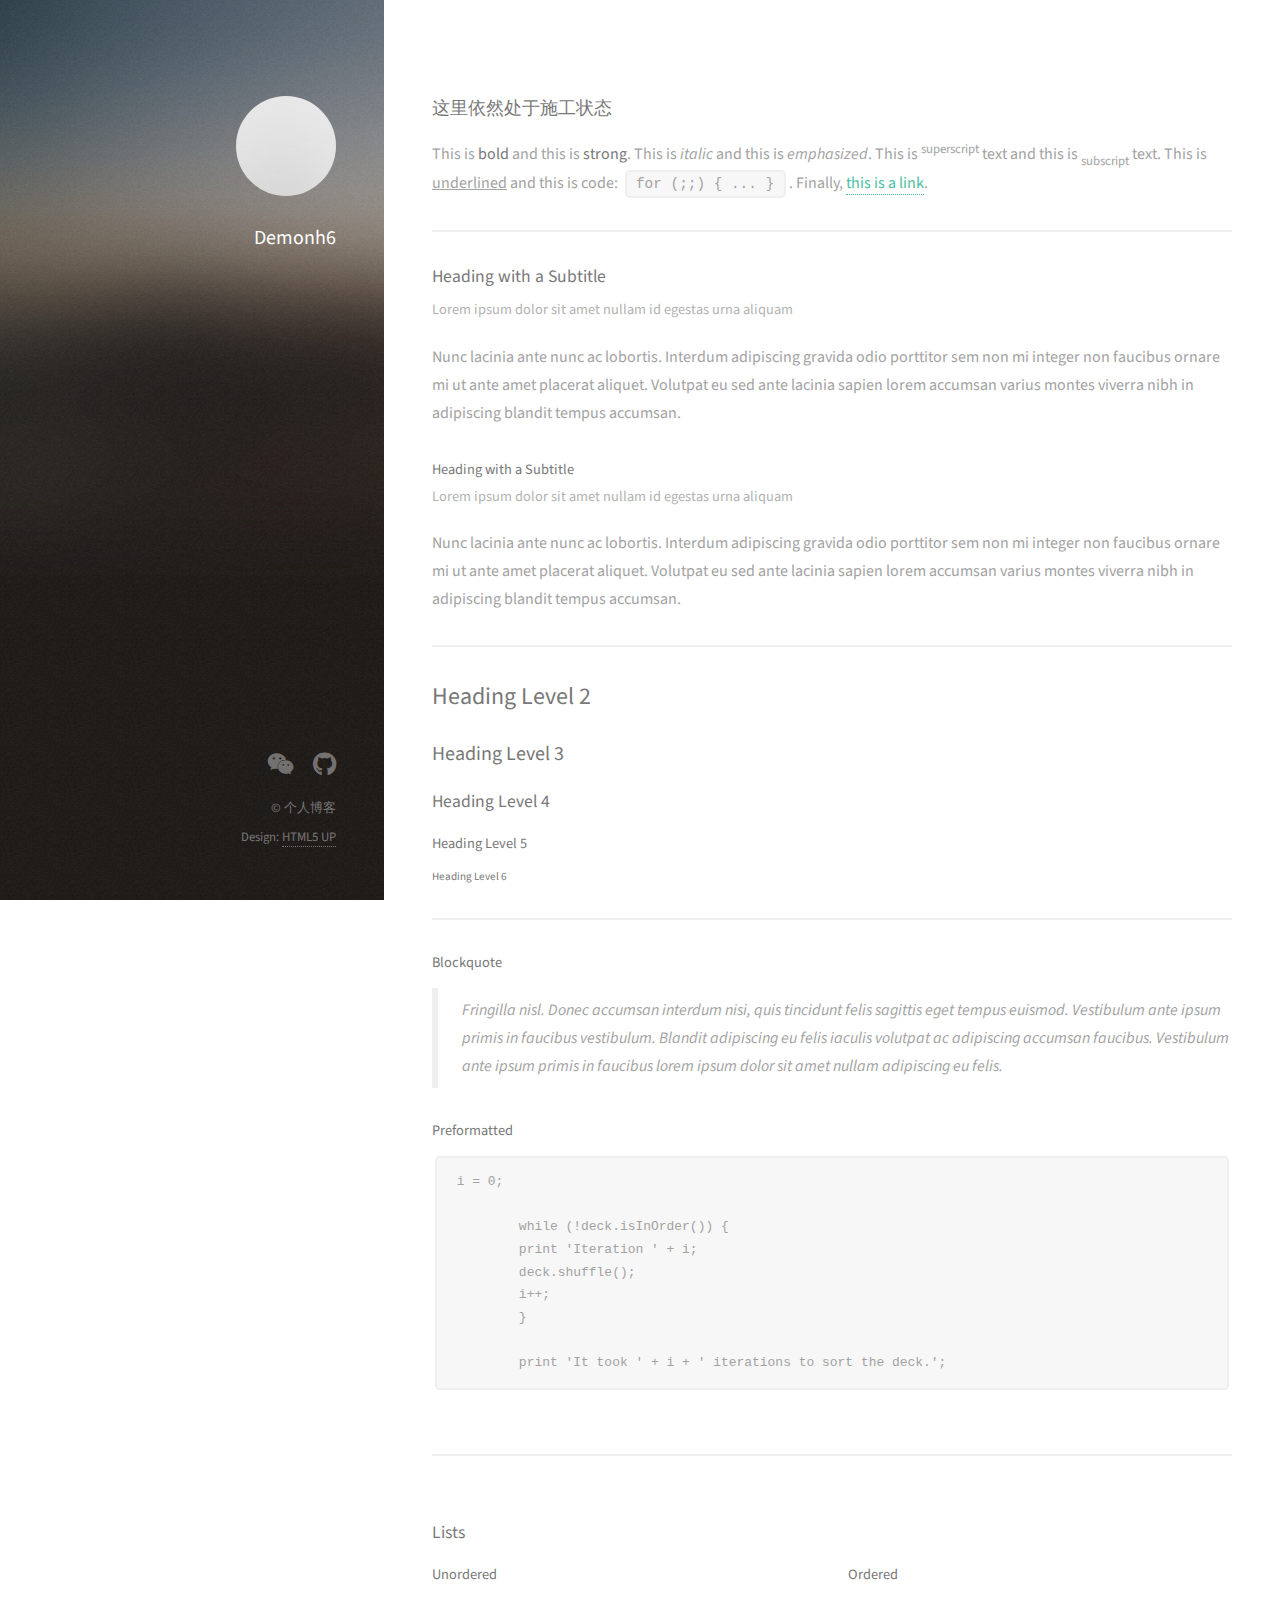
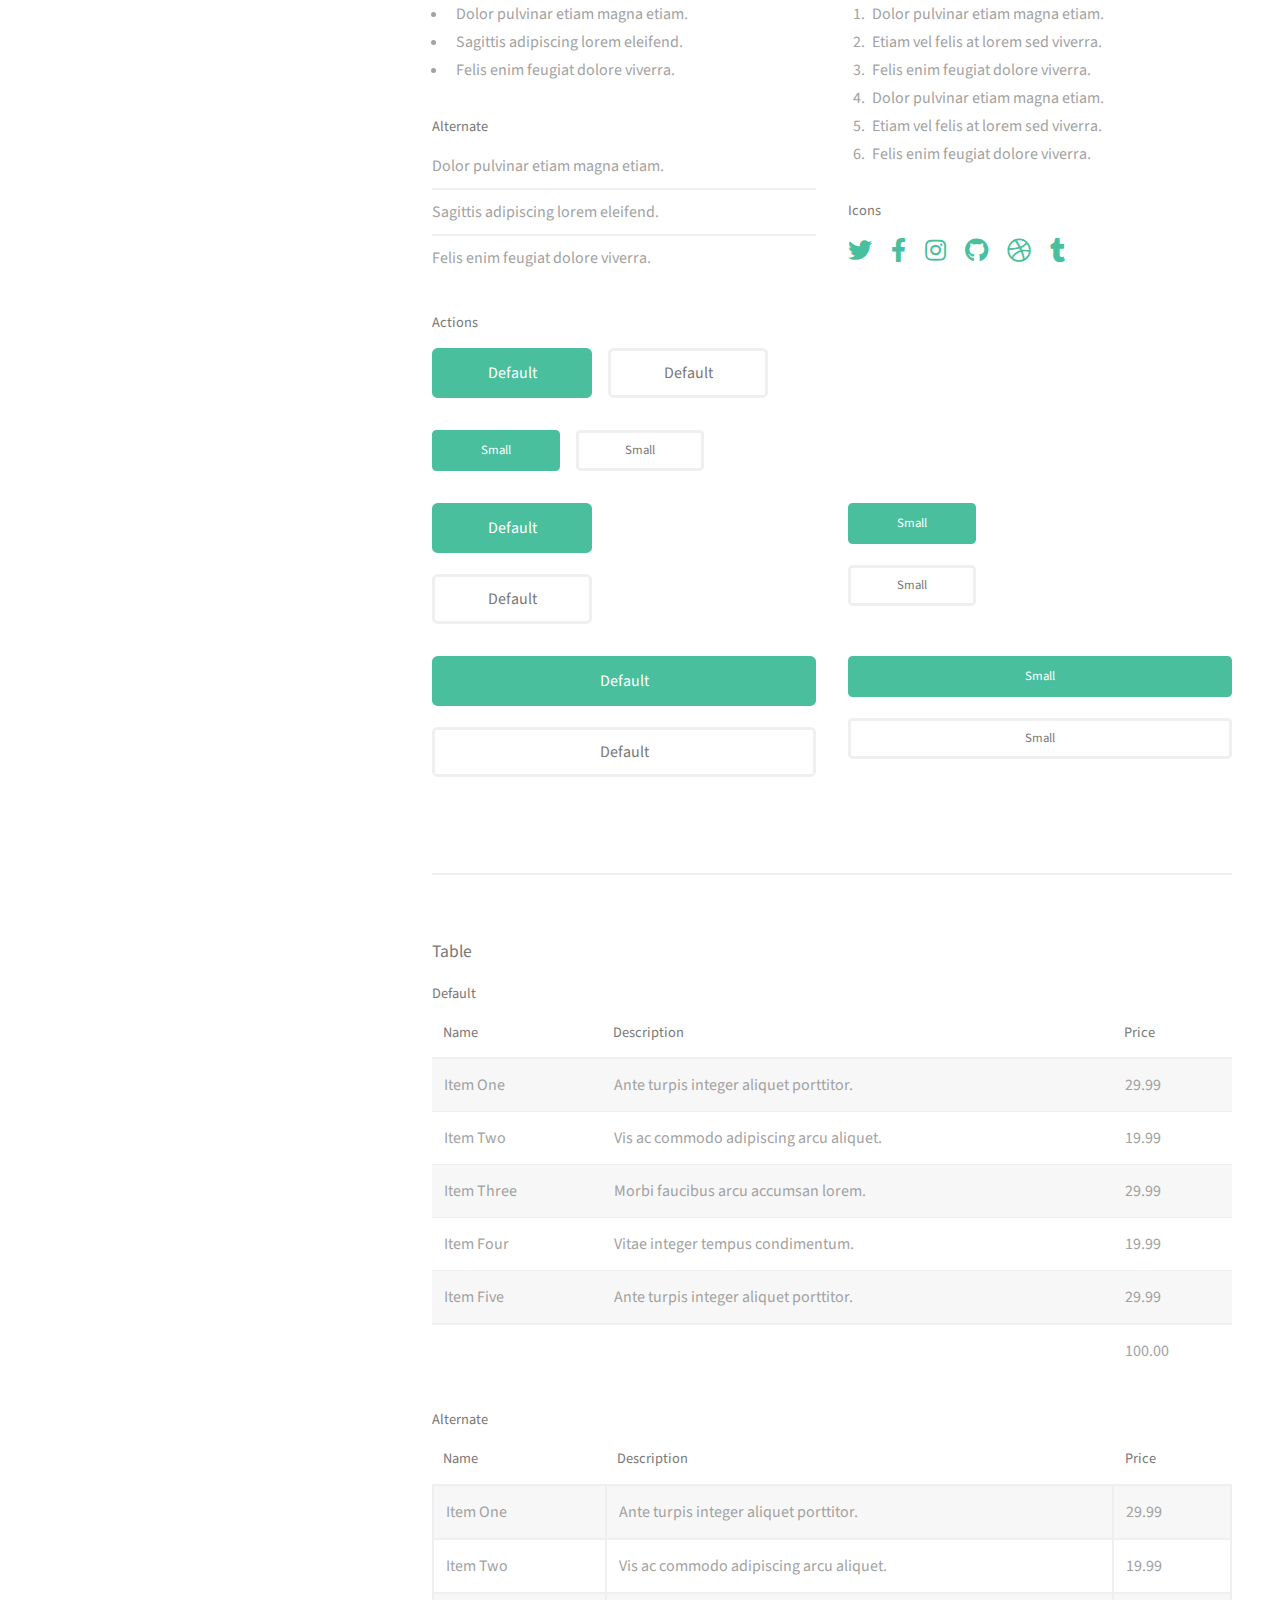
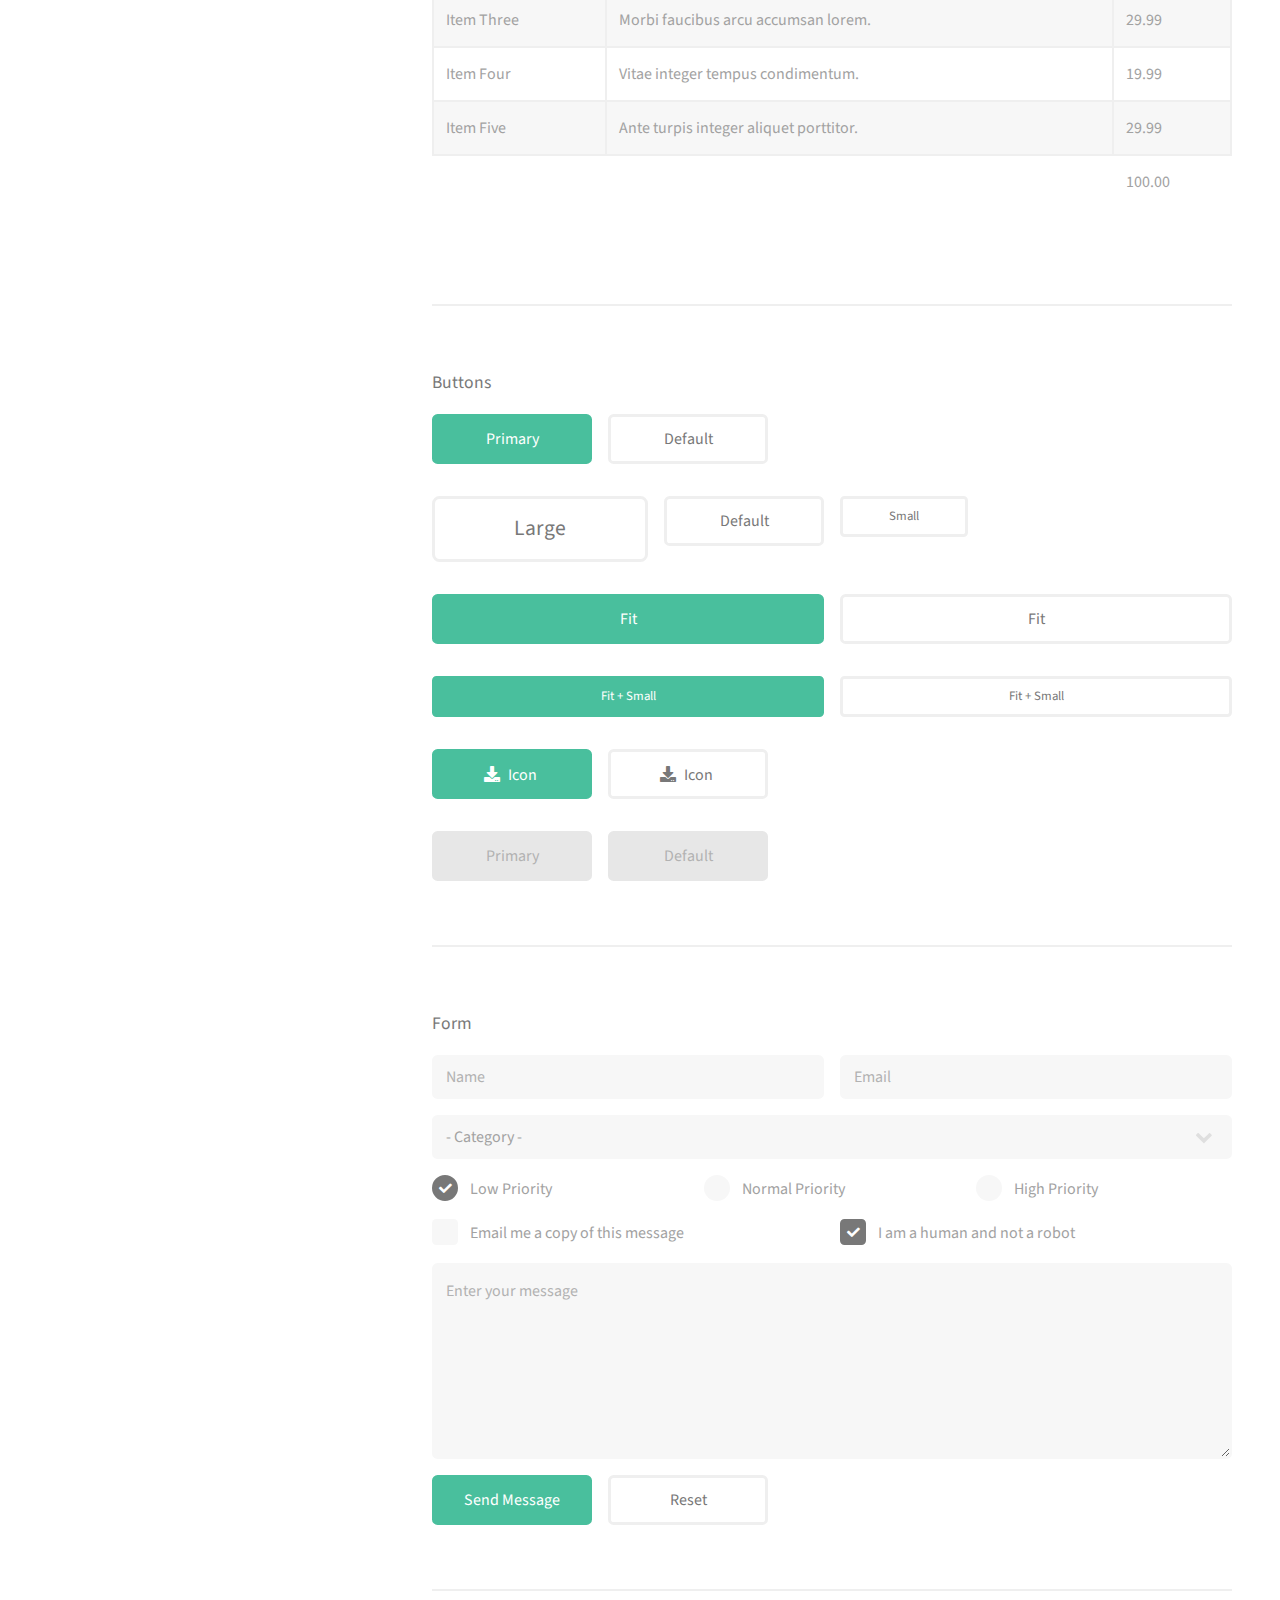
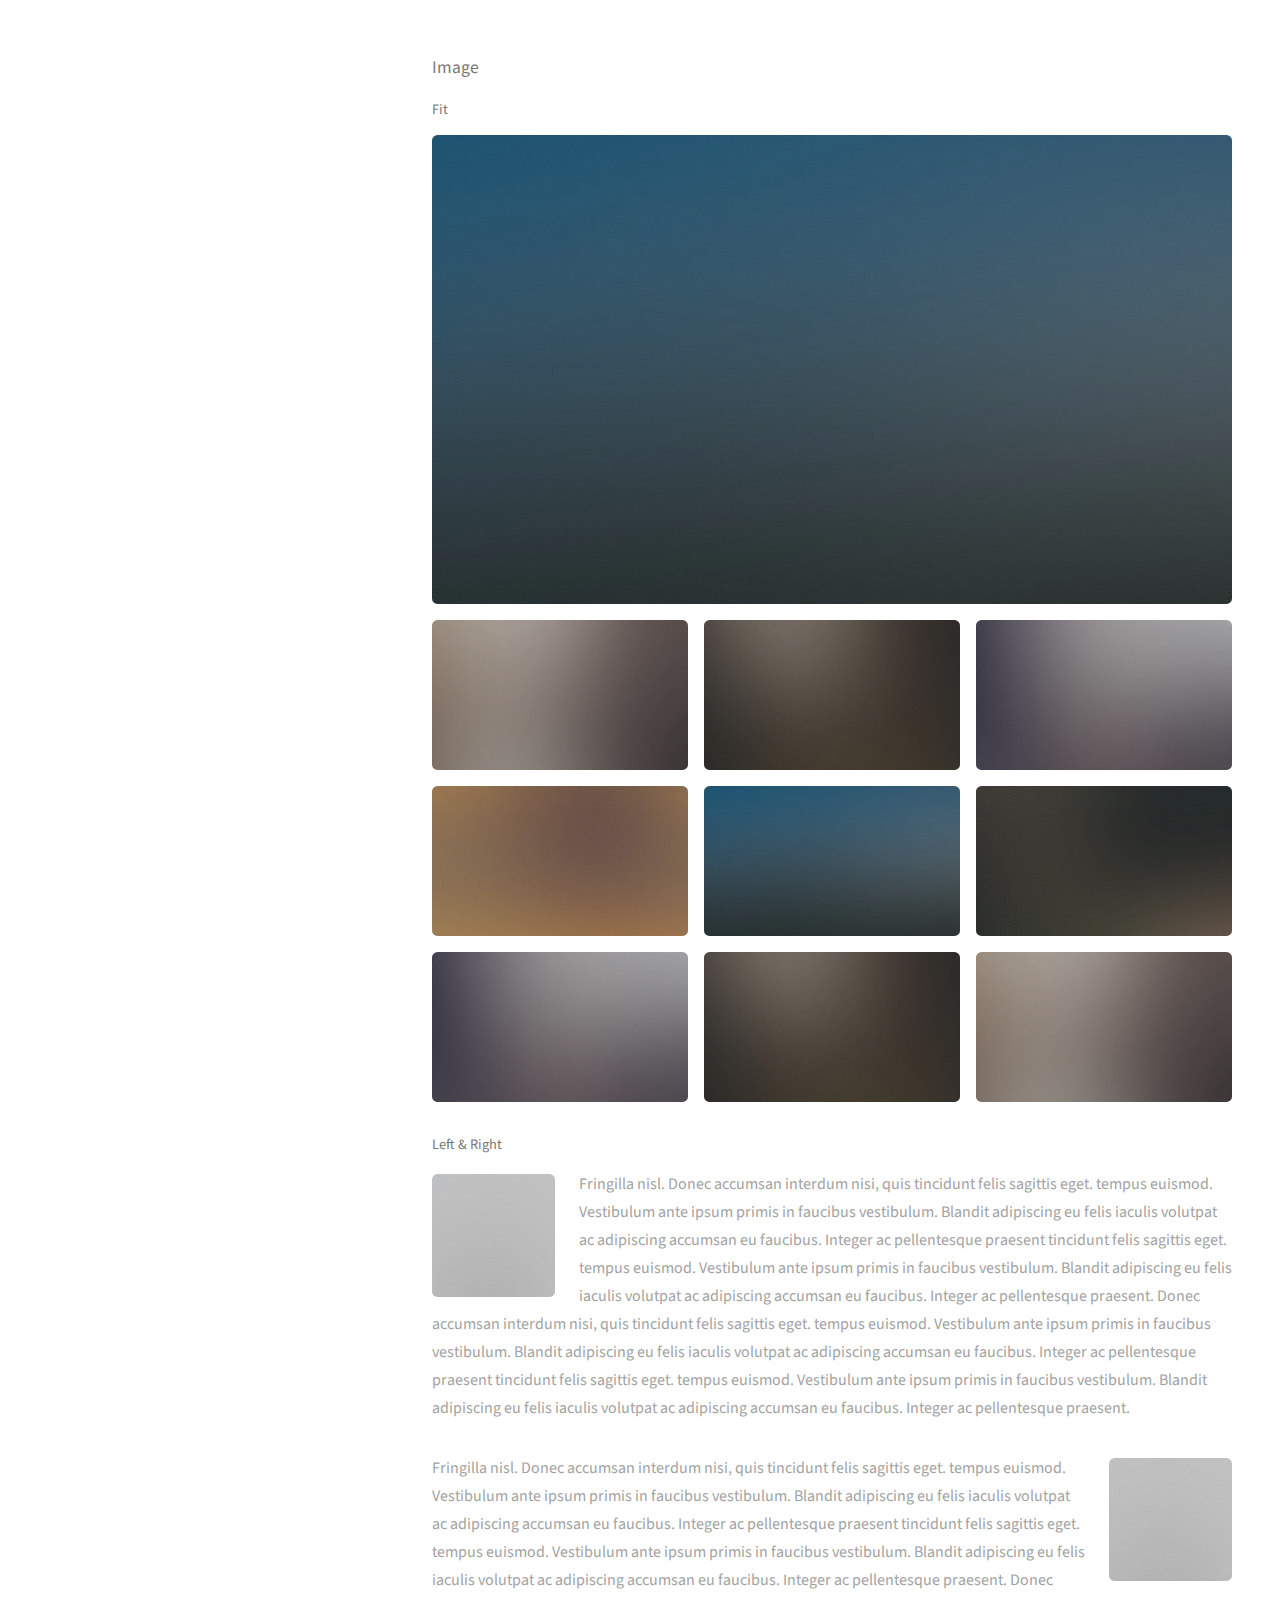
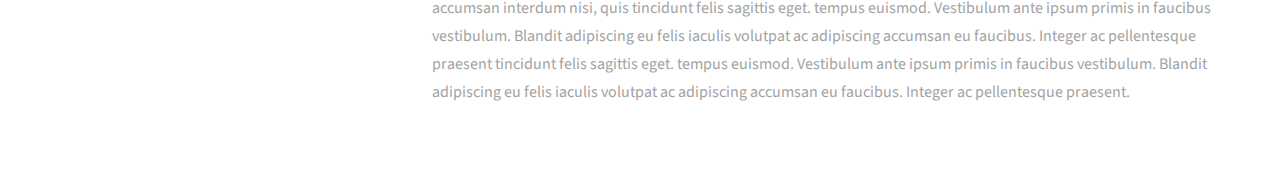
==== commit 65c80f3f: "1" ====
--- a/essays/20220725.html
+++ b/essays/20220725.html
@@ -6,25 +6,353 @@
 -->
 <html>
 	<head>
-		<title>Strata by HTML5 UP</title>
+		<title>Demonh6的个人博客</title>
 		<meta charset="utf-8" />
 		<meta name="viewport" content="width=device-width, initial-scale=1, user-scalable=no" />
 		<link rel="stylesheet" href="../assets/css/main.css" />
 	</head>
 	<body class="is-preload">
-        		<!-- Footer -->
-			<footer id="footer">
+
+		<!-- Header -->
+			<header id="header">
 				<div class="inner">
-					<ul class="icons">
-						
-						<li><a href="#" class="icon brands fa fa-weixin"><span class="label">微信/Wechat</span></a></li>
-						<li><a href="https://github.com/demonh6" class="icon brands fa-github"><span class="label">Github</span></a></li>
-					</ul>
-					<ul class="copyright">
-						<li>&copy; 个人博客</li><li>Design: <a href="http://html5up.net">HTML5 UP</a></li>
-					</ul>
+					<a href="#" class="image avatar"><img src="../images/avatar.jpg" alt="" /></a>
+					<h1><strong>Demonh6</strong><br />
+					</h1>
 				</div>
-			</footer>
+			</header>
+
+		<!-- Main -->
+			<div id="main">
+
+				<!-- One -->
+                    <section>
+                        <h4>这里依然处于施工状态</h4>
+                        <p>This is <b>bold</b> and this is <strong>strong</strong>. This is <i>italic</i> and this is <em>emphasized</em>.
+                        This is <sup>superscript</sup> text and this is <sub>subscript</sub> text.
+                        This is <u>underlined</u> and this is code: <code>for (;;) { ... }</code>. Finally, <a href="#">this is a link</a>.</p>
+                        <hr />
+                        <header>
+                            <h4>Heading with a Subtitle</h4>
+                            <p>Lorem ipsum dolor sit amet nullam id egestas urna aliquam</p>
+                        </header>
+                        <p>Nunc lacinia ante nunc ac lobortis. Interdum adipiscing gravida odio porttitor sem non mi integer non faucibus ornare mi ut ante amet placerat aliquet. Volutpat eu sed ante lacinia sapien lorem accumsan varius montes viverra nibh in adipiscing blandit tempus accumsan.</p>
+                        <header>
+                            <h5>Heading with a Subtitle</h5>
+                            <p>Lorem ipsum dolor sit amet nullam id egestas urna aliquam</p>
+                        </header>
+                        <p>Nunc lacinia ante nunc ac lobortis. Interdum adipiscing gravida odio porttitor sem non mi integer non faucibus ornare mi ut ante amet placerat aliquet. Volutpat eu sed ante lacinia sapien lorem accumsan varius montes viverra nibh in adipiscing blandit tempus accumsan.</p>
+                        <hr />
+                        <h2>Heading Level 2</h2>
+                        <h3>Heading Level 3</h3>
+                        <h4>Heading Level 4</h4>
+                        <h5>Heading Level 5</h5>
+                        <h6>Heading Level 6</h6>
+                        <hr />
+                        <h5>Blockquote</h5>
+                        <blockquote>Fringilla nisl. Donec accumsan interdum nisi, quis tincidunt felis sagittis eget tempus euismod. Vestibulum ante ipsum primis in faucibus vestibulum. Blandit adipiscing eu felis iaculis volutpat ac adipiscing accumsan faucibus. Vestibulum ante ipsum primis in faucibus lorem ipsum dolor sit amet nullam adipiscing eu felis.</blockquote>
+                        <h5>Preformatted</h5>
+                        <pre><code>i = 0;
+
+        while (!deck.isInOrder()) {
+        print 'Iteration ' + i;
+        deck.shuffle();
+        i++;
+        }
+
+        print 'It took ' + i + ' iterations to sort the deck.';</code></pre>
+                    </section>
+
+                    <section>
+                        <h4>Lists</h4>
+                        <div class="row">
+                            <div class="col-6 col-12-xsmall">
+                                <h5>Unordered</h5>
+                                <ul>
+                                    <li>Dolor pulvinar etiam magna etiam.</li>
+                                    <li>Sagittis adipiscing lorem eleifend.</li>
+                                    <li>Felis enim feugiat dolore viverra.</li>
+                                </ul>
+                                <h5>Alternate</h5>
+                                <ul class="alt">
+                                    <li>Dolor pulvinar etiam magna etiam.</li>
+                                    <li>Sagittis adipiscing lorem eleifend.</li>
+                                    <li>Felis enim feugiat dolore viverra.</li>
+                                </ul>
+                            </div>
+                            <div class="col-6 col-12-xsmall">
+                                <h5>Ordered</h5>
+                                <ol>
+                                    <li>Dolor pulvinar etiam magna etiam.</li>
+                                    <li>Etiam vel felis at lorem sed viverra.</li>
+                                    <li>Felis enim feugiat dolore viverra.</li>
+                                    <li>Dolor pulvinar etiam magna etiam.</li>
+                                    <li>Etiam vel felis at lorem sed viverra.</li>
+                                    <li>Felis enim feugiat dolore viverra.</li>
+                                </ol>
+                                <h5>Icons</h5>
+                                <ul class="icons">
+                                    <li><a href="#" class="icon brands fa-twitter"><span class="label">Twitter</span></a></li>
+                                    <li><a href="#" class="icon brands fa-facebook-f"><span class="label">Facebook</span></a></li>
+                                    <li><a href="#" class="icon brands fa-instagram"><span class="label">Instagram</span></a></li>
+                                    <li><a href="#" class="icon brands fa-github"><span class="label">Github</span></a></li>
+                                    <li><a href="#" class="icon brands fa-dribbble"><span class="label">Dribbble</span></a></li>
+                                    <li><a href="#" class="icon brands fa-tumblr"><span class="label">Tumblr</span></a></li>
+                                </ul>
+                            </div>
+                        </div>
+                        <h5>Actions</h5>
+                        <ul class="actions">
+                            <li><a href="#" class="button primary">Default</a></li>
+                            <li><a href="#" class="button">Default</a></li>
+                        </ul>
+                        <ul class="actions small">
+                            <li><a href="#" class="button primary small">Small</a></li>
+                            <li><a href="#" class="button small">Small</a></li>
+                        </ul>
+                        <div class="row">
+                            <div class="col-6 col-12-small">
+                                <ul class="actions stacked">
+                                    <li><a href="#" class="button primary">Default</a></li>
+                                    <li><a href="#" class="button">Default</a></li>
+                                </ul>
+                            </div>
+                            <div class="col-6 col-12-small">
+                                <ul class="actions stacked">
+                                    <li><a href="#" class="button primary small">Small</a></li>
+                                    <li><a href="#" class="button small">Small</a></li>
+                                </ul>
+                            </div>
+                            <div class="col-6 col-12-small">
+                                <ul class="actions stacked">
+                                    <li><a href="#" class="button primary fit">Default</a></li>
+                                    <li><a href="#" class="button fit">Default</a></li>
+                                </ul>
+                            </div>
+                            <div class="col-6 col-12-small">
+                                <ul class="actions stacked">
+                                    <li><a href="#" class="button primary small fit">Small</a></li>
+                                    <li><a href="#" class="button small fit">Small</a></li>
+                                </ul>
+                            </div>
+                        </div>
+                    </section>
+
+                    <section>
+                        <h4>Table</h4>
+                        <h5>Default</h5>
+                        <div class="table-wrapper">
+                            <table>
+                                <thead>
+                                    <tr>
+                                        <th>Name</th>
+                                        <th>Description</th>
+                                        <th>Price</th>
+                                    </tr>
+                                </thead>
+                                <tbody>
+                                    <tr>
+                                        <td>Item One</td>
+                                        <td>Ante turpis integer aliquet porttitor.</td>
+                                        <td>29.99</td>
+                                    </tr>
+                                    <tr>
+                                        <td>Item Two</td>
+                                        <td>Vis ac commodo adipiscing arcu aliquet.</td>
+                                        <td>19.99</td>
+                                    </tr>
+                                    <tr>
+                                        <td>Item Three</td>
+                                        <td> Morbi faucibus arcu accumsan lorem.</td>
+                                        <td>29.99</td>
+                                    </tr>
+                                    <tr>
+                                        <td>Item Four</td>
+                                        <td>Vitae integer tempus condimentum.</td>
+                                        <td>19.99</td>
+                                    </tr>
+                                    <tr>
+                                        <td>Item Five</td>
+                                        <td>Ante turpis integer aliquet porttitor.</td>
+                                        <td>29.99</td>
+                                    </tr>
+                                </tbody>
+                                <tfoot>
+                                    <tr>
+                                        <td colspan="2"></td>
+                                        <td>100.00</td>
+                                    </tr>
+                                </tfoot>
+                            </table>
+                        </div>
+
+                        <h5>Alternate</h5>
+                        <div class="table-wrapper">
+                            <table class="alt">
+                                <thead>
+                                    <tr>
+                                        <th>Name</th>
+                                        <th>Description</th>
+                                        <th>Price</th>
+                                    </tr>
+                                </thead>
+                                <tbody>
+                                    <tr>
+                                        <td>Item One</td>
+                                        <td>Ante turpis integer aliquet porttitor.</td>
+                                        <td>29.99</td>
+                                    </tr>
+                                    <tr>
+                                        <td>Item Two</td>
+                                        <td>Vis ac commodo adipiscing arcu aliquet.</td>
+                                        <td>19.99</td>
+                                    </tr>
+                                    <tr>
+                                        <td>Item Three</td>
+                                        <td> Morbi faucibus arcu accumsan lorem.</td>
+                                        <td>29.99</td>
+                                    </tr>
+                                    <tr>
+                                        <td>Item Four</td>
+                                        <td>Vitae integer tempus condimentum.</td>
+                                        <td>19.99</td>
+                                    </tr>
+                                    <tr>
+                                        <td>Item Five</td>
+                                        <td>Ante turpis integer aliquet porttitor.</td>
+                                        <td>29.99</td>
+                                    </tr>
+                                </tbody>
+                                <tfoot>
+                                    <tr>
+                                        <td colspan="2"></td>
+                                        <td>100.00</td>
+                                    </tr>
+                                </tfoot>
+                            </table>
+                        </div>
+                    </section>
+
+                    <section>
+                        <h4>Buttons</h4>
+                        <ul class="actions">
+                            <li><a href="#" class="button primary">Primary</a></li>
+                            <li><a href="#" class="button">Default</a></li>
+                        </ul>
+                        <ul class="actions">
+                            <li><a href="#" class="button large">Large</a></li>
+                            <li><a href="#" class="button">Default</a></li>
+                            <li><a href="#" class="button small">Small</a></li>
+                        </ul>
+                        <ul class="actions fit">
+                            <li><a href="#" class="button primary fit">Fit</a></li>
+                            <li><a href="#" class="button fit">Fit</a></li>
+                        </ul>
+                        <ul class="actions fit small">
+                            <li><a href="#" class="button primary fit small">Fit + Small</a></li>
+                            <li><a href="#" class="button fit small">Fit + Small</a></li>
+                        </ul>
+                        <ul class="actions">
+                            <li><a href="#" class="button primary icon solid fa-download">Icon</a></li>
+                            <li><a href="#" class="button icon solid fa-download">Icon</a></li>
+                        </ul>
+                        <ul class="actions">
+                            <li><span class="button primary disabled">Primary</span></li>
+                            <li><span class="button disabled">Default</span></li>
+                        </ul>
+                    </section>
+
+                    <section>
+                        <h4>Form</h4>
+                        <form method="post" action="#">
+                            <div class="row gtr-uniform gtr-50">
+                                <div class="col-6 col-12-xsmall">
+                                    <input type="text" name="demo-name" id="demo-name" value="" placeholder="Name" />
+                                </div>
+                                <div class="col-6 col-12-xsmall">
+                                    <input type="email" name="demo-email" id="demo-email" value="" placeholder="Email" />
+                                </div>
+                                <div class="col-12">
+                                    <select name="demo-category" id="demo-category">
+                                        <option value="">- Category -</option>
+                                        <option value="1">Manufacturing</option>
+                                        <option value="1">Shipping</option>
+                                        <option value="1">Administration</option>
+                                        <option value="1">Human Resources</option>
+                                    </select>
+                                </div>
+                                <div class="col-4 col-12-small">
+                                    <input type="radio" id="demo-priority-low" name="demo-priority" checked>
+                                    <label for="demo-priority-low">Low Priority</label>
+                                </div>
+                                <div class="col-4 col-12-small">
+                                    <input type="radio" id="demo-priority-normal" name="demo-priority">
+                                    <label for="demo-priority-normal">Normal Priority</label>
+                                </div>
+                                <div class="col-4 col-12-small">
+                                    <input type="radio" id="demo-priority-high" name="demo-priority">
+                                    <label for="demo-priority-high">High Priority</label>
+                                </div>
+                                <div class="col-6 col-12-small">
+                                    <input type="checkbox" id="demo-copy" name="demo-copy">
+                                    <label for="demo-copy">Email me a copy of this message</label>
+                                </div>
+                                <div class="col-6 col-12-small">
+                                    <input type="checkbox" id="demo-human" name="demo-human" checked>
+                                    <label for="demo-human">I am a human and not a robot</label>
+                                </div>
+                                <div class="col-12">
+                                    <textarea name="demo-message" id="demo-message" placeholder="Enter your message" rows="6"></textarea>
+                                </div>
+                                <div class="col-12">
+                                    <ul class="actions">
+                                        <li><input type="submit" value="Send Message" class="primary" /></li>
+                                        <li><input type="reset" value="Reset" /></li>
+                                    </ul>
+                                </div>
+                            </div>
+                        </form>
+                    </section>
+
+                    <section>
+                        <h4>Image</h4>
+                        <h5>Fit</h5>
+                        <div class="box alt">
+                            <div class="row gtr-50 gtr-uniform">
+                                <div class="col-12"><span class="image fit"><img src="../images/fulls/05.jpg" alt="" /></span></div>
+                                <div class="col-4"><span class="image fit"><img src="../images/thumbs/01.jpg" alt="" /></span></div>
+                                <div class="col-4"><span class="image fit"><img src="../images/thumbs/02.jpg" alt="" /></span></div>
+                                <div class="col-4"><span class="image fit"><img src="../images/thumbs/03.jpg" alt="" /></span></div>
+                                <div class="col-4"><span class="image fit"><img src="../images/thumbs/04.jpg" alt="" /></span></div>
+                                <div class="col-4"><span class="image fit"><img src="../images/thumbs/05.jpg" alt="" /></span></div>
+                                <div class="col-4"><span class="image fit"><img src="../images/thumbs/06.jpg" alt="" /></span></div>
+                                <div class="col-4"><span class="image fit"><img src="../images/thumbs/03.jpg" alt="" /></span></div>
+                                <div class="col-4"><span class="image fit"><img src="../images/thumbs/02.jpg" alt="" /></span></div>
+                                <div class="col-4"><span class="image fit"><img src="../images/thumbs/01.jpg" alt="" /></span></div>
+                            </div>
+                        </div>
+                        <h5>Left &amp; Right</h5>
+                        <p><span class="image left"><img src="../images/avatar.jpg" alt="" /></span>Fringilla nisl. Donec accumsan interdum nisi, quis tincidunt felis sagittis eget. tempus euismod. Vestibulum ante ipsum primis in faucibus vestibulum. Blandit adipiscing eu felis iaculis volutpat ac adipiscing accumsan eu faucibus. Integer ac pellentesque praesent tincidunt felis sagittis eget. tempus euismod. Vestibulum ante ipsum primis in faucibus vestibulum. Blandit adipiscing eu felis iaculis volutpat ac adipiscing accumsan eu faucibus. Integer ac pellentesque praesent. Donec accumsan interdum nisi, quis tincidunt felis sagittis eget. tempus euismod. Vestibulum ante ipsum primis in faucibus vestibulum. Blandit adipiscing eu felis iaculis volutpat ac adipiscing accumsan eu faucibus. Integer ac pellentesque praesent tincidunt felis sagittis eget. tempus euismod. Vestibulum ante ipsum primis in faucibus vestibulum. Blandit adipiscing eu felis iaculis volutpat ac adipiscing accumsan eu faucibus. Integer ac pellentesque praesent.</p>
+                        <p><span class="image right"><img src="../images/avatar.jpg" alt="" /></span>Fringilla nisl. Donec accumsan interdum nisi, quis tincidunt felis sagittis eget. tempus euismod. Vestibulum ante ipsum primis in faucibus vestibulum. Blandit adipiscing eu felis iaculis volutpat ac adipiscing accumsan eu faucibus. Integer ac pellentesque praesent tincidunt felis sagittis eget. tempus euismod. Vestibulum ante ipsum primis in faucibus vestibulum. Blandit adipiscing eu felis iaculis volutpat ac adipiscing accumsan eu faucibus. Integer ac pellentesque praesent. Donec accumsan interdum nisi, quis tincidunt felis sagittis eget. tempus euismod. Vestibulum ante ipsum primis in faucibus vestibulum. Blandit adipiscing eu felis iaculis volutpat ac adipiscing accumsan eu faucibus. Integer ac pellentesque praesent tincidunt felis sagittis eget. tempus euismod. Vestibulum ante ipsum primis in faucibus vestibulum. Blandit adipiscing eu felis iaculis volutpat ac adipiscing accumsan eu faucibus. Integer ac pellentesque praesent.</p>
+                    </section>
+
+                </section>
+    
+
+            </div>
+		<!-- Footer -->
+        <footer id="footer">
+            <div class="inner">
+                <ul class="icons">
+                    
+                    <li><a href="#" class="icon brands fa fa-weixin"><span class="label">微信/Wechat</span></a></li>
+                    <li><a href="https://github.com/demonh6" class="icon brands fa-github"><span class="label">Github</span></a></li>
+                </ul>
+                <ul class="copyright">
+                    <li>&copy; 个人博客</li><li>Design: <a href="http://html5up.net">HTML5 UP</a></li>
+                </ul>
+            </div>
+        </footer>
 
 		<!-- Scripts -->
 			<script src="../assets/js/jquery.min.js"></script>
